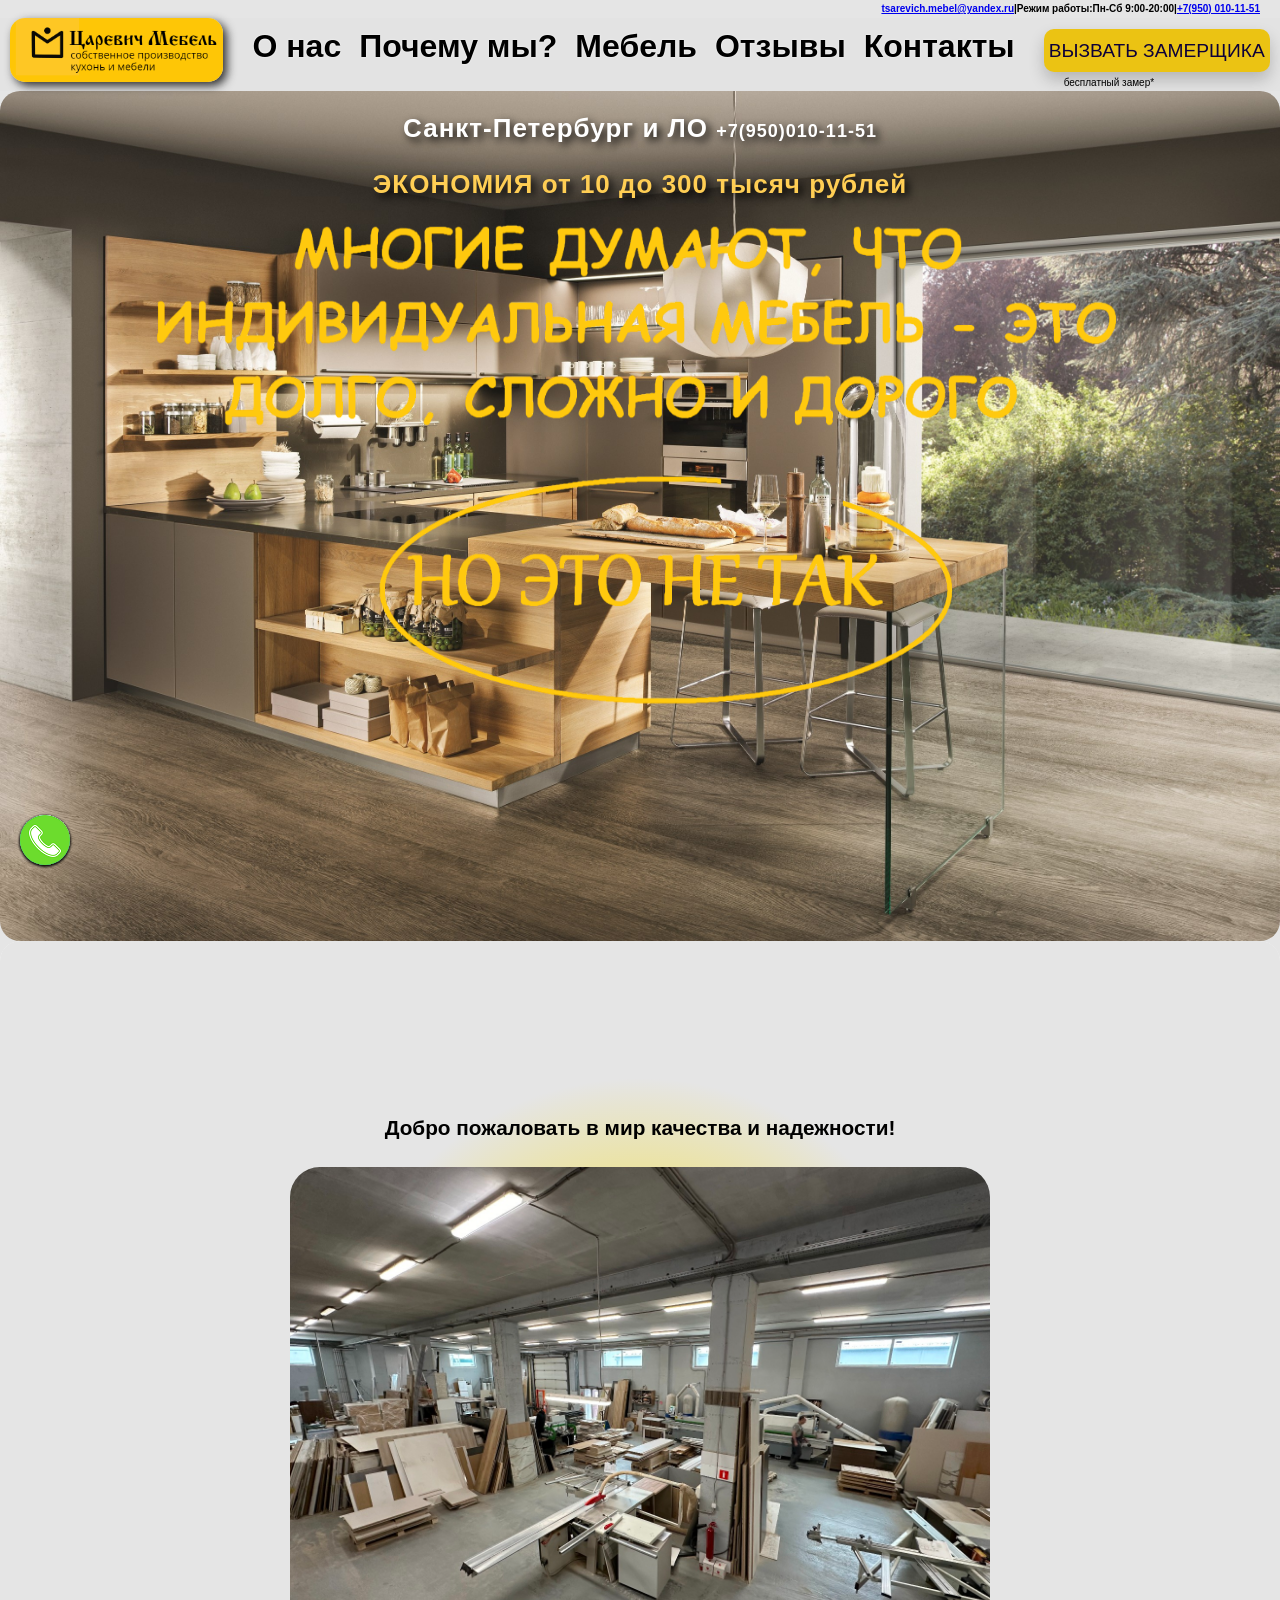
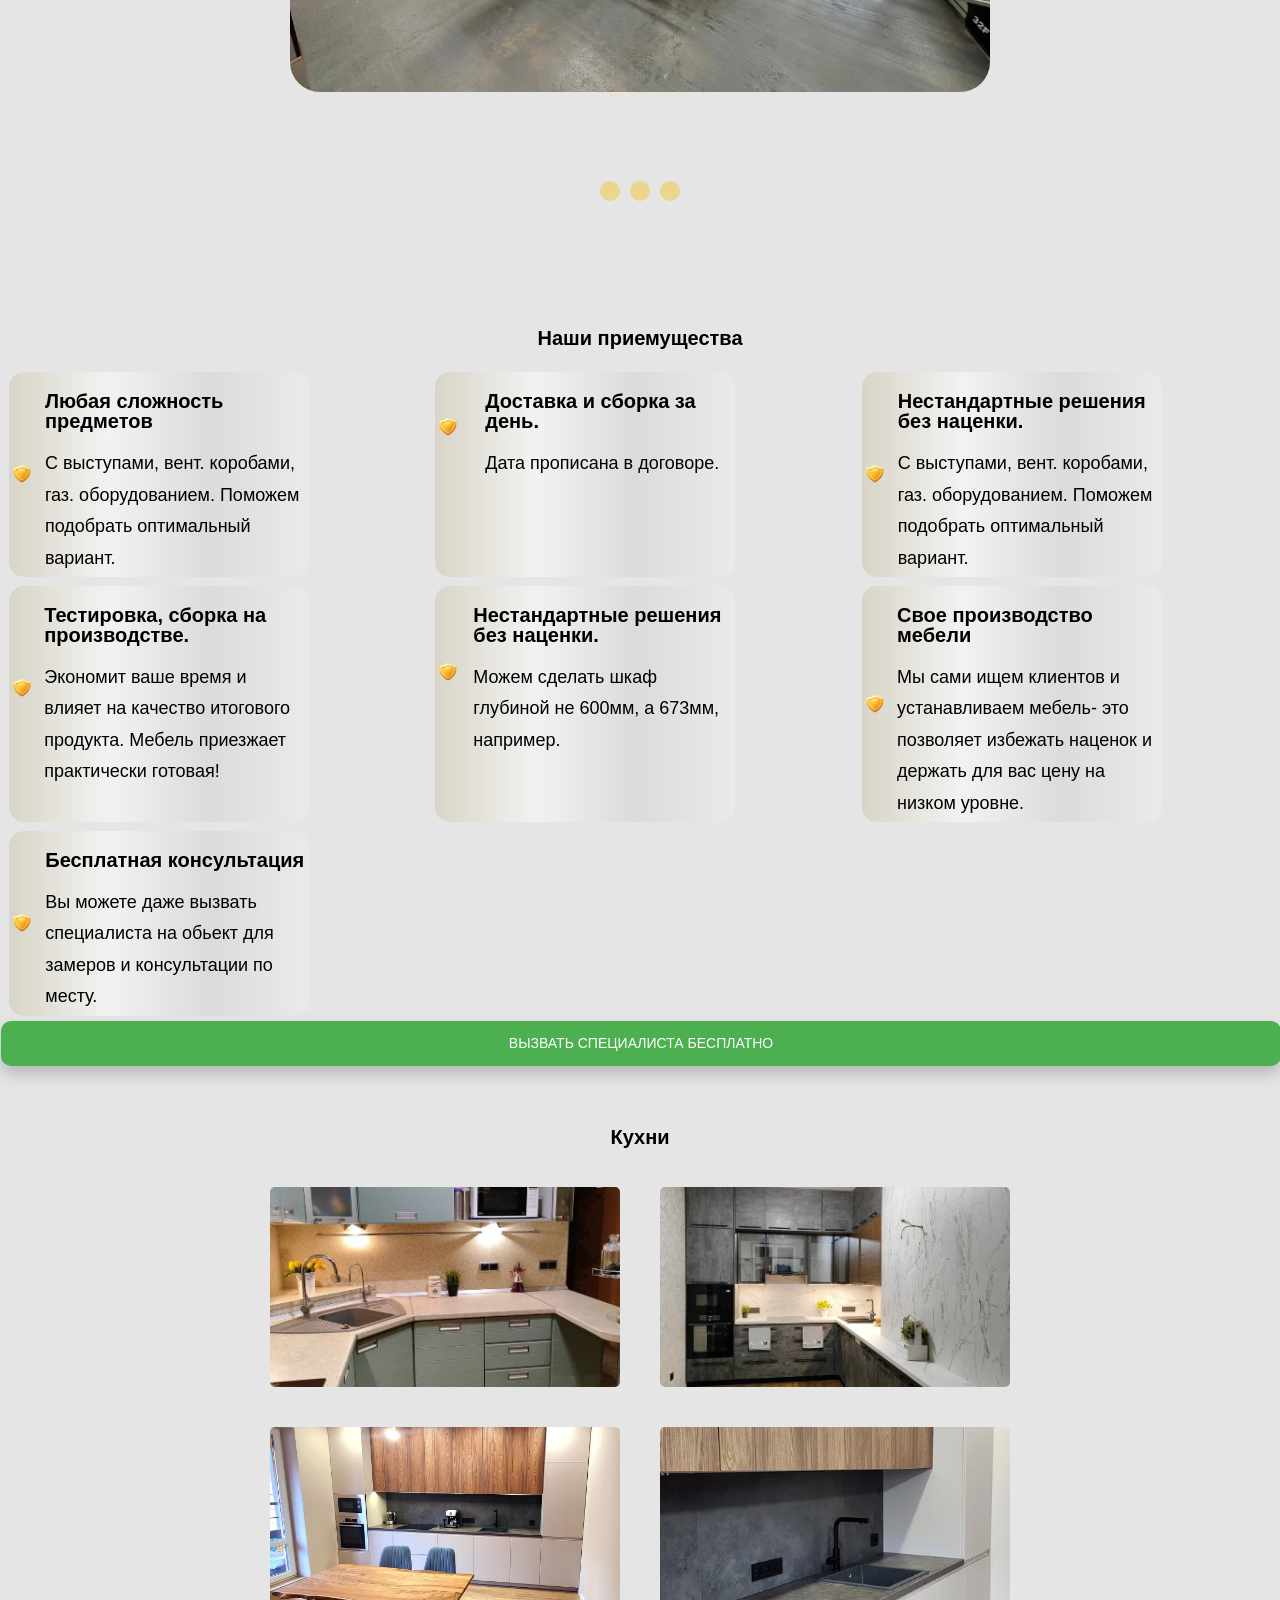
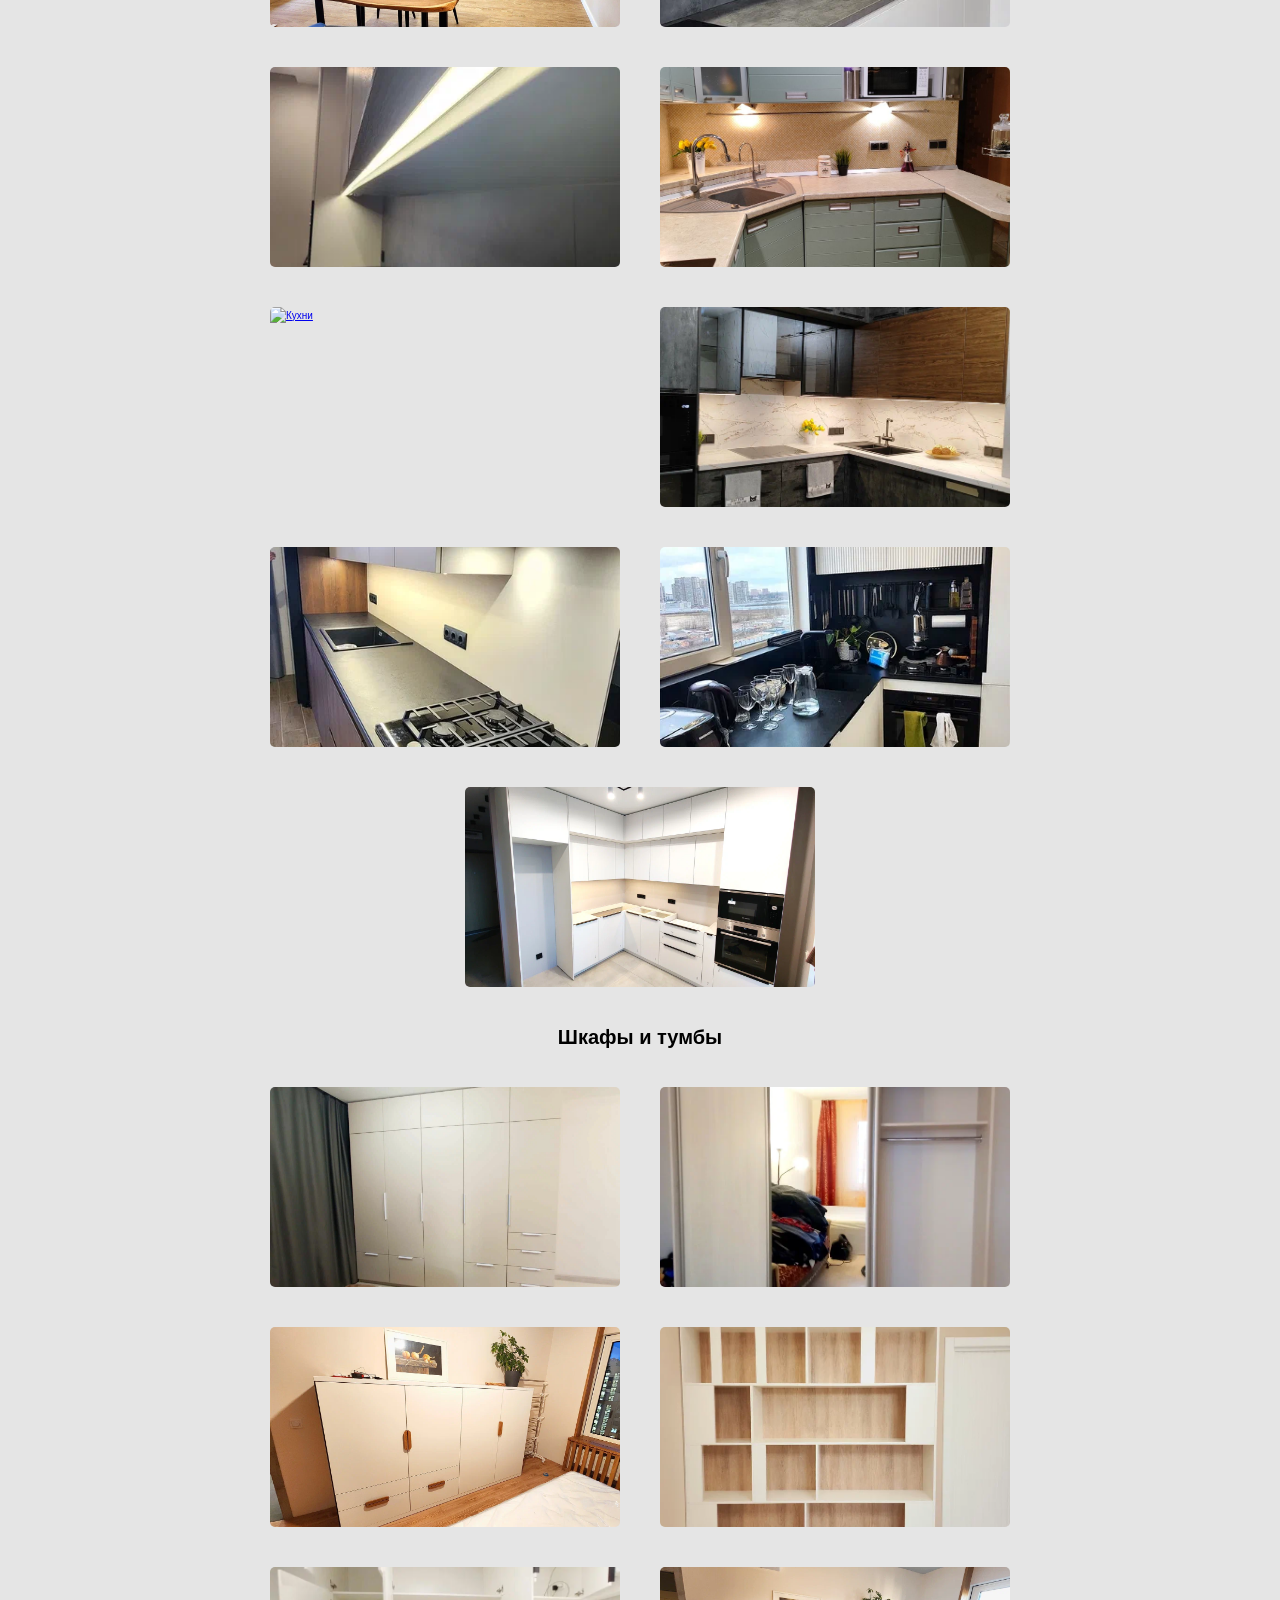
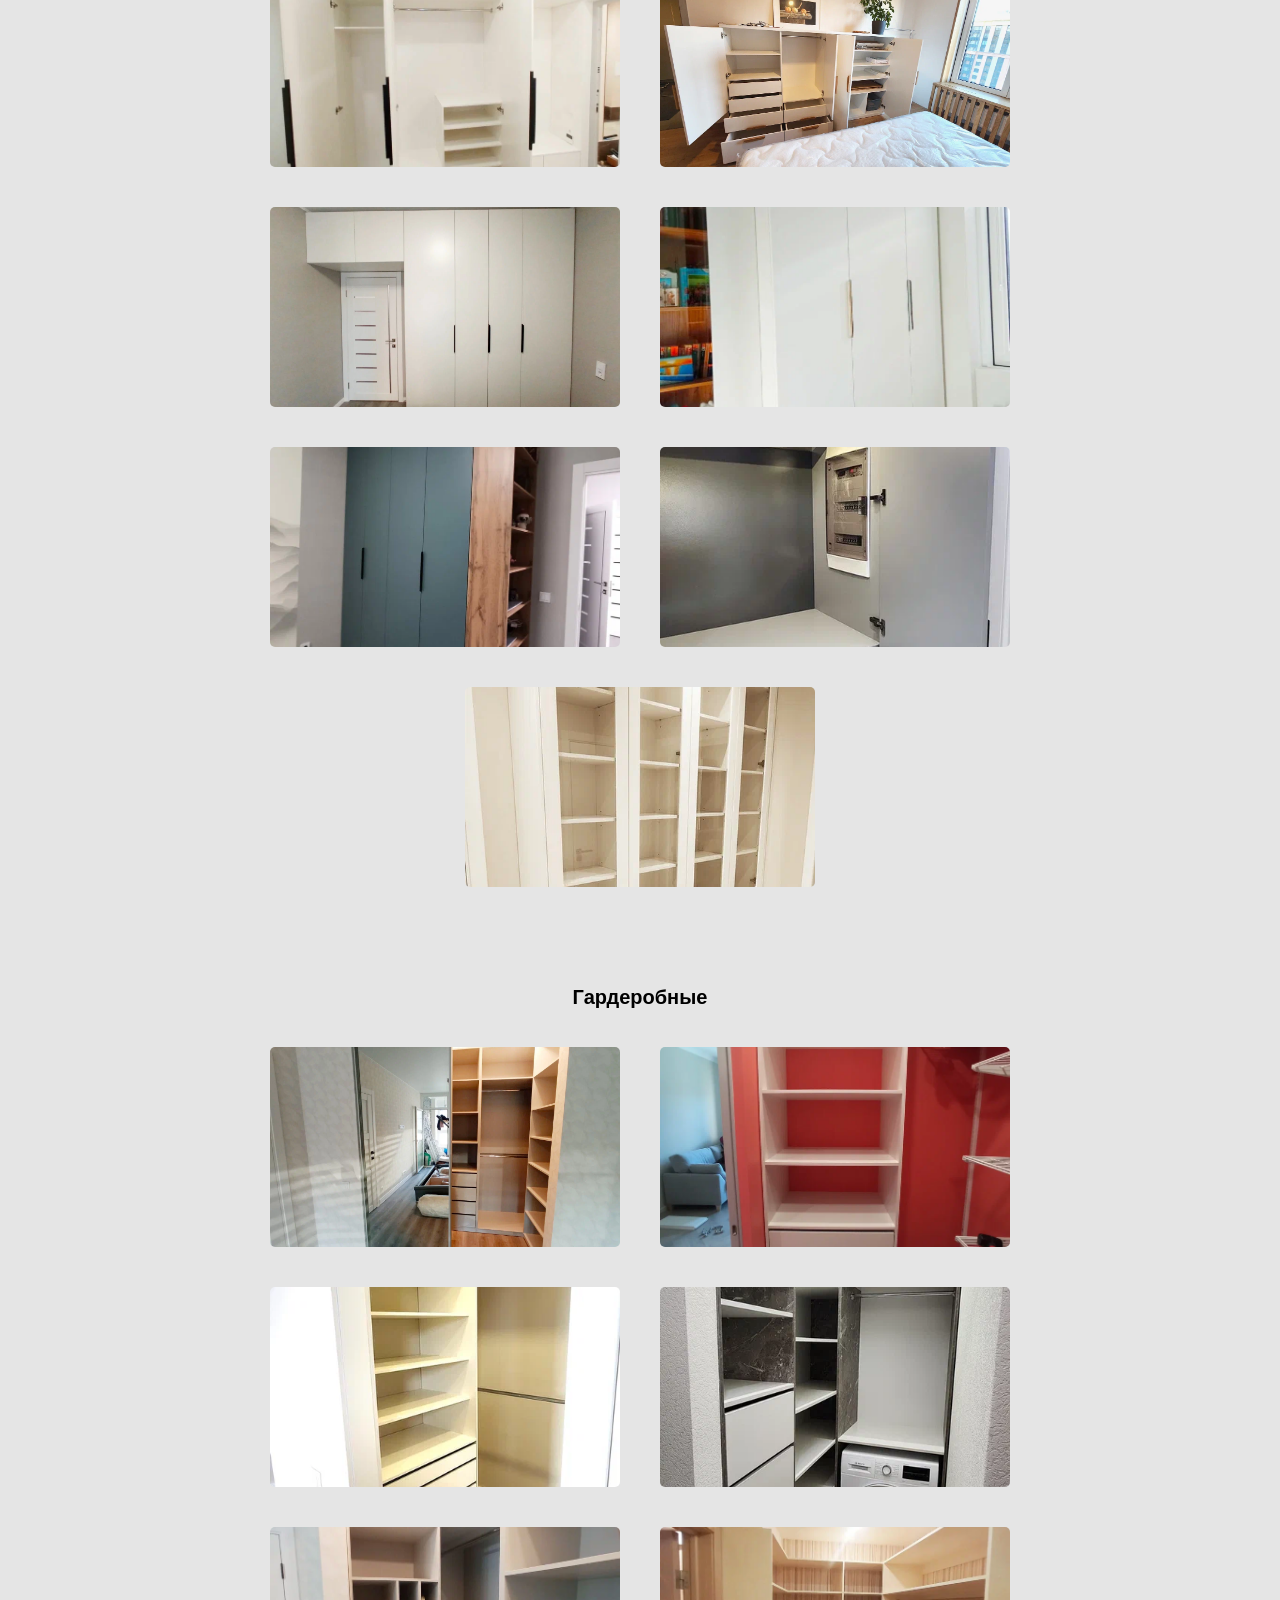
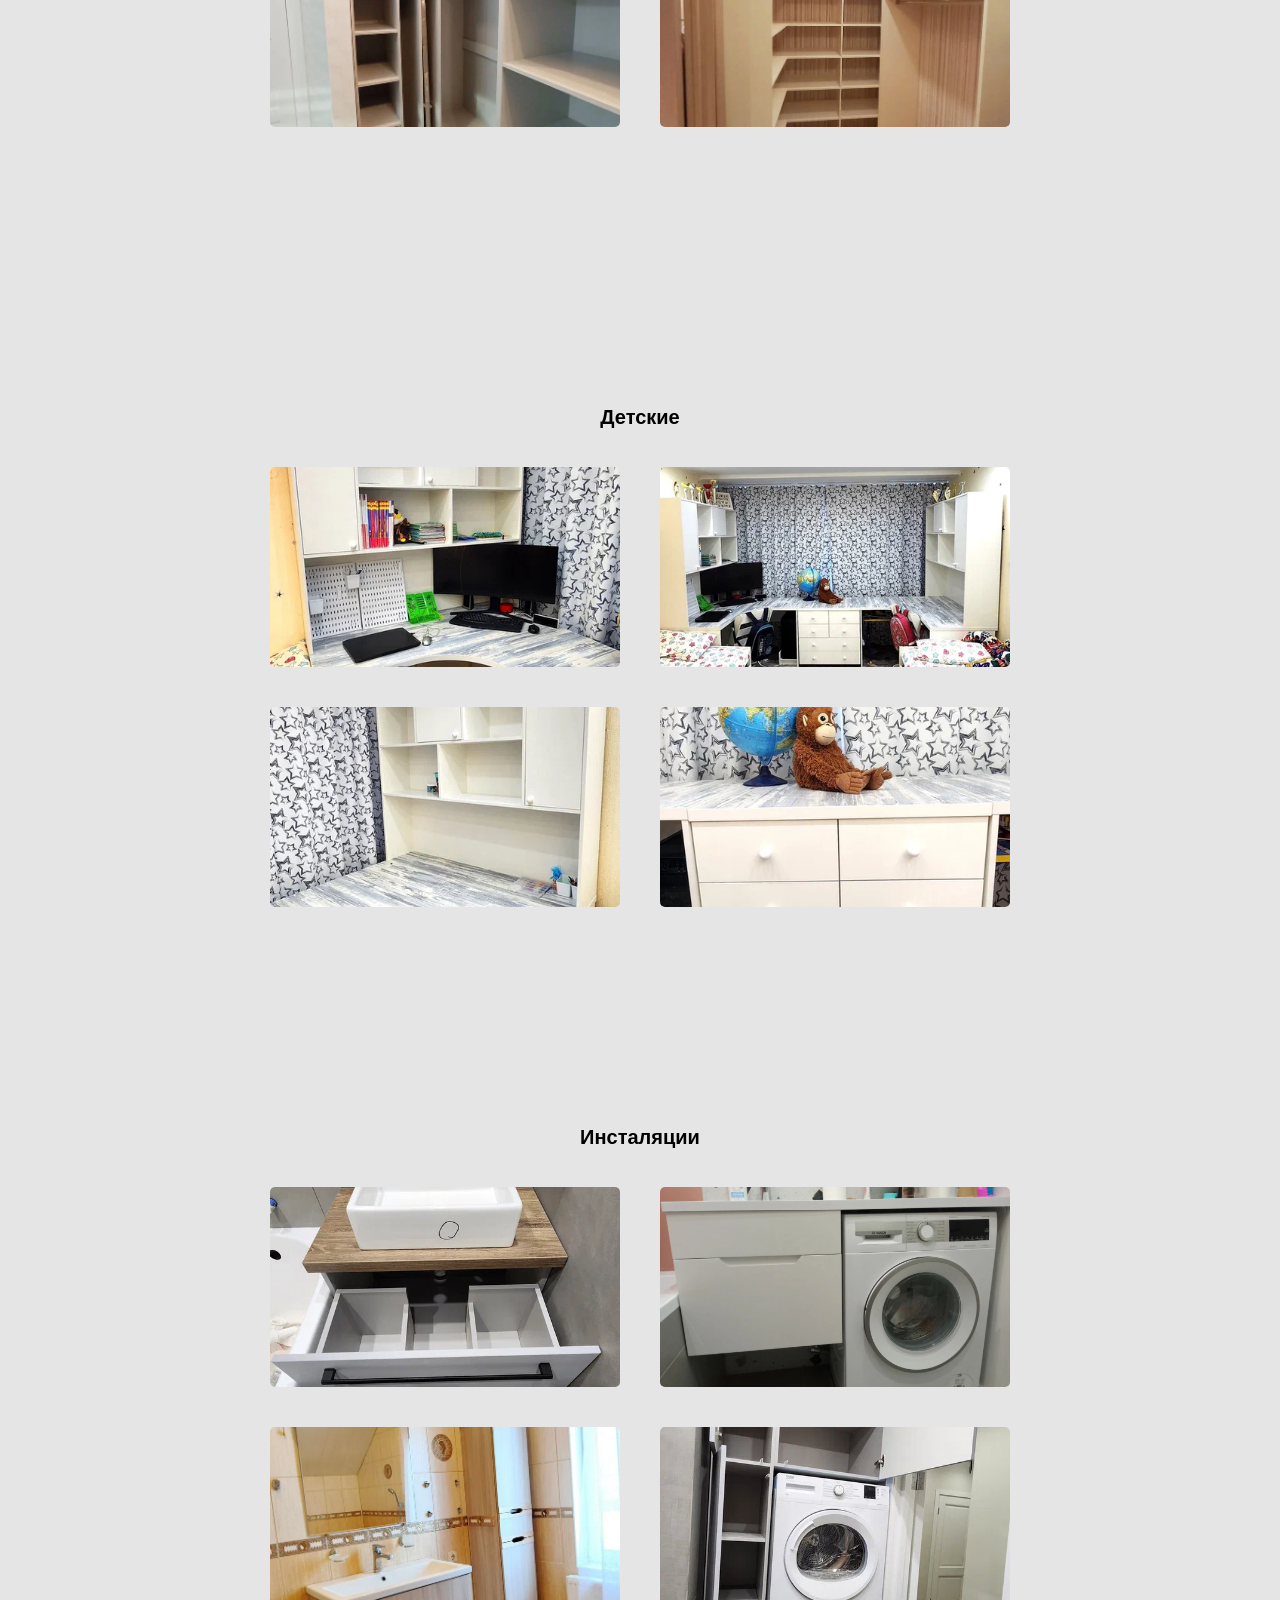
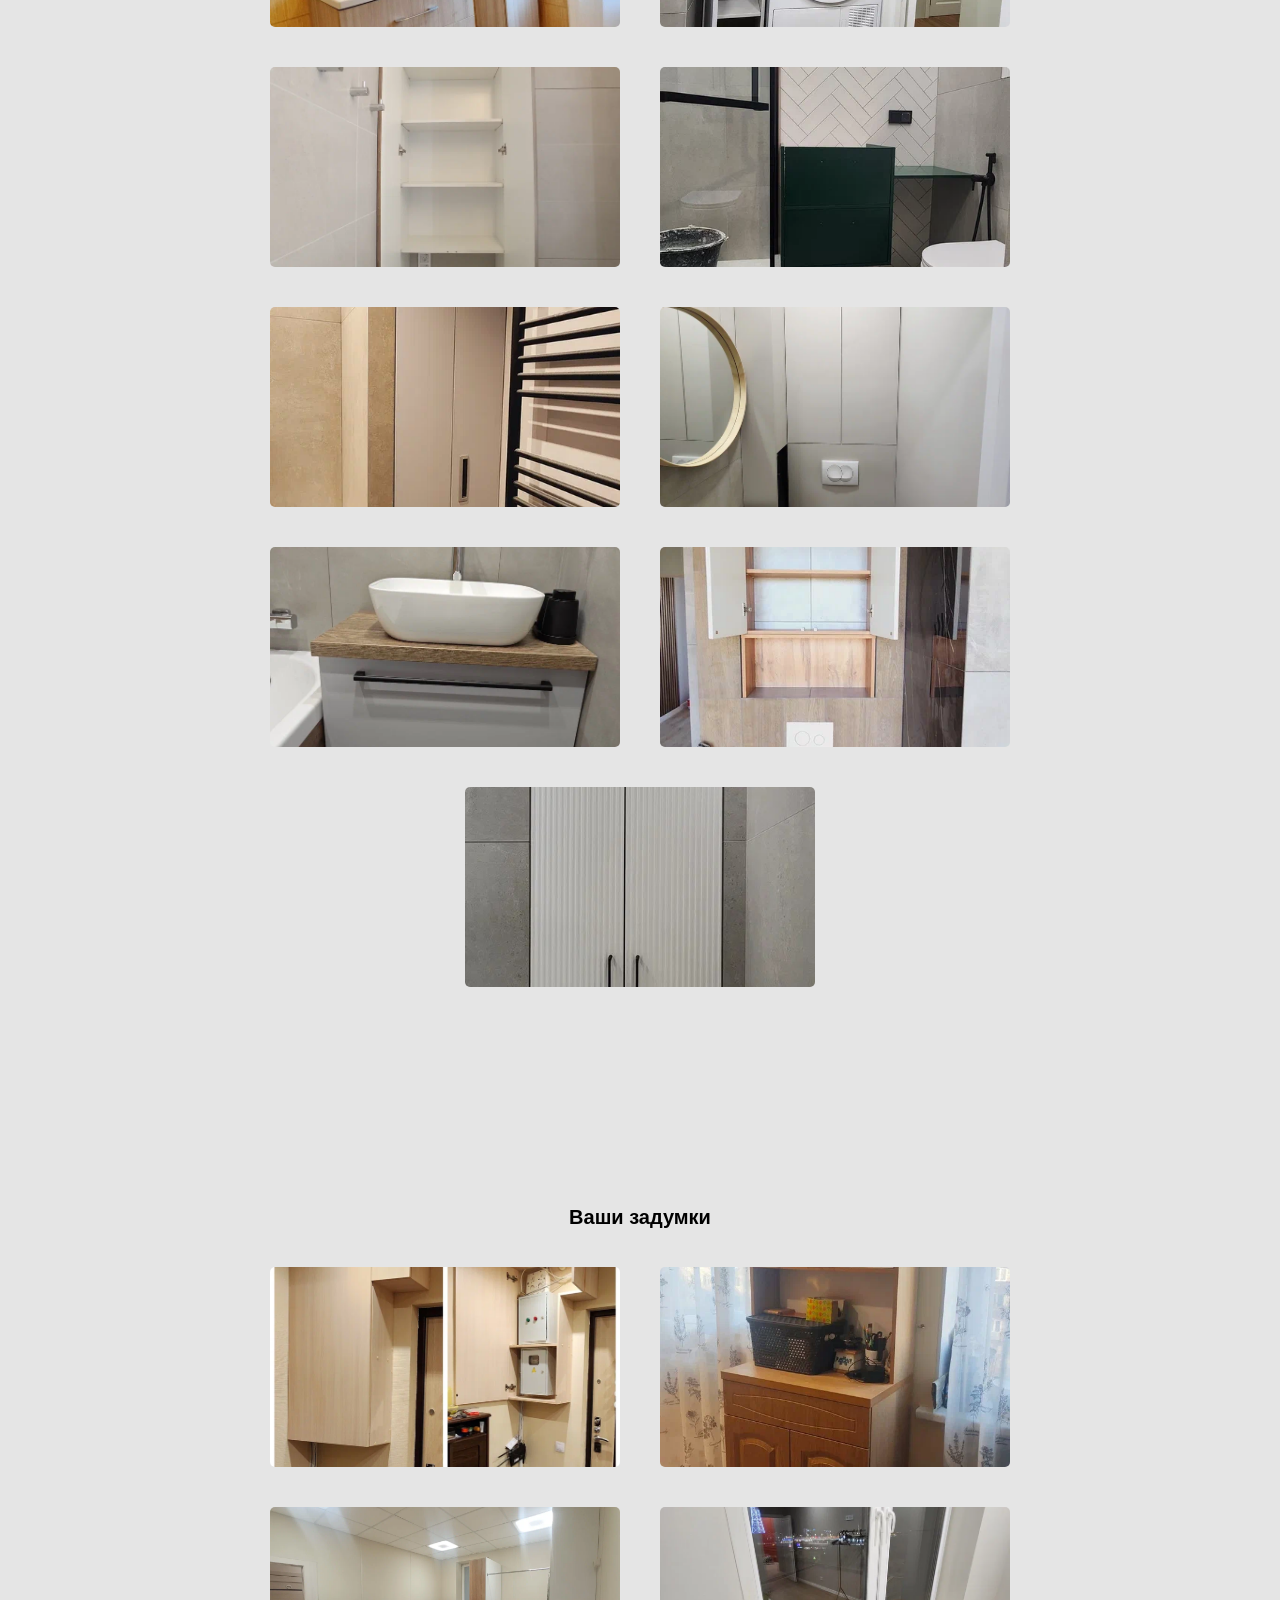
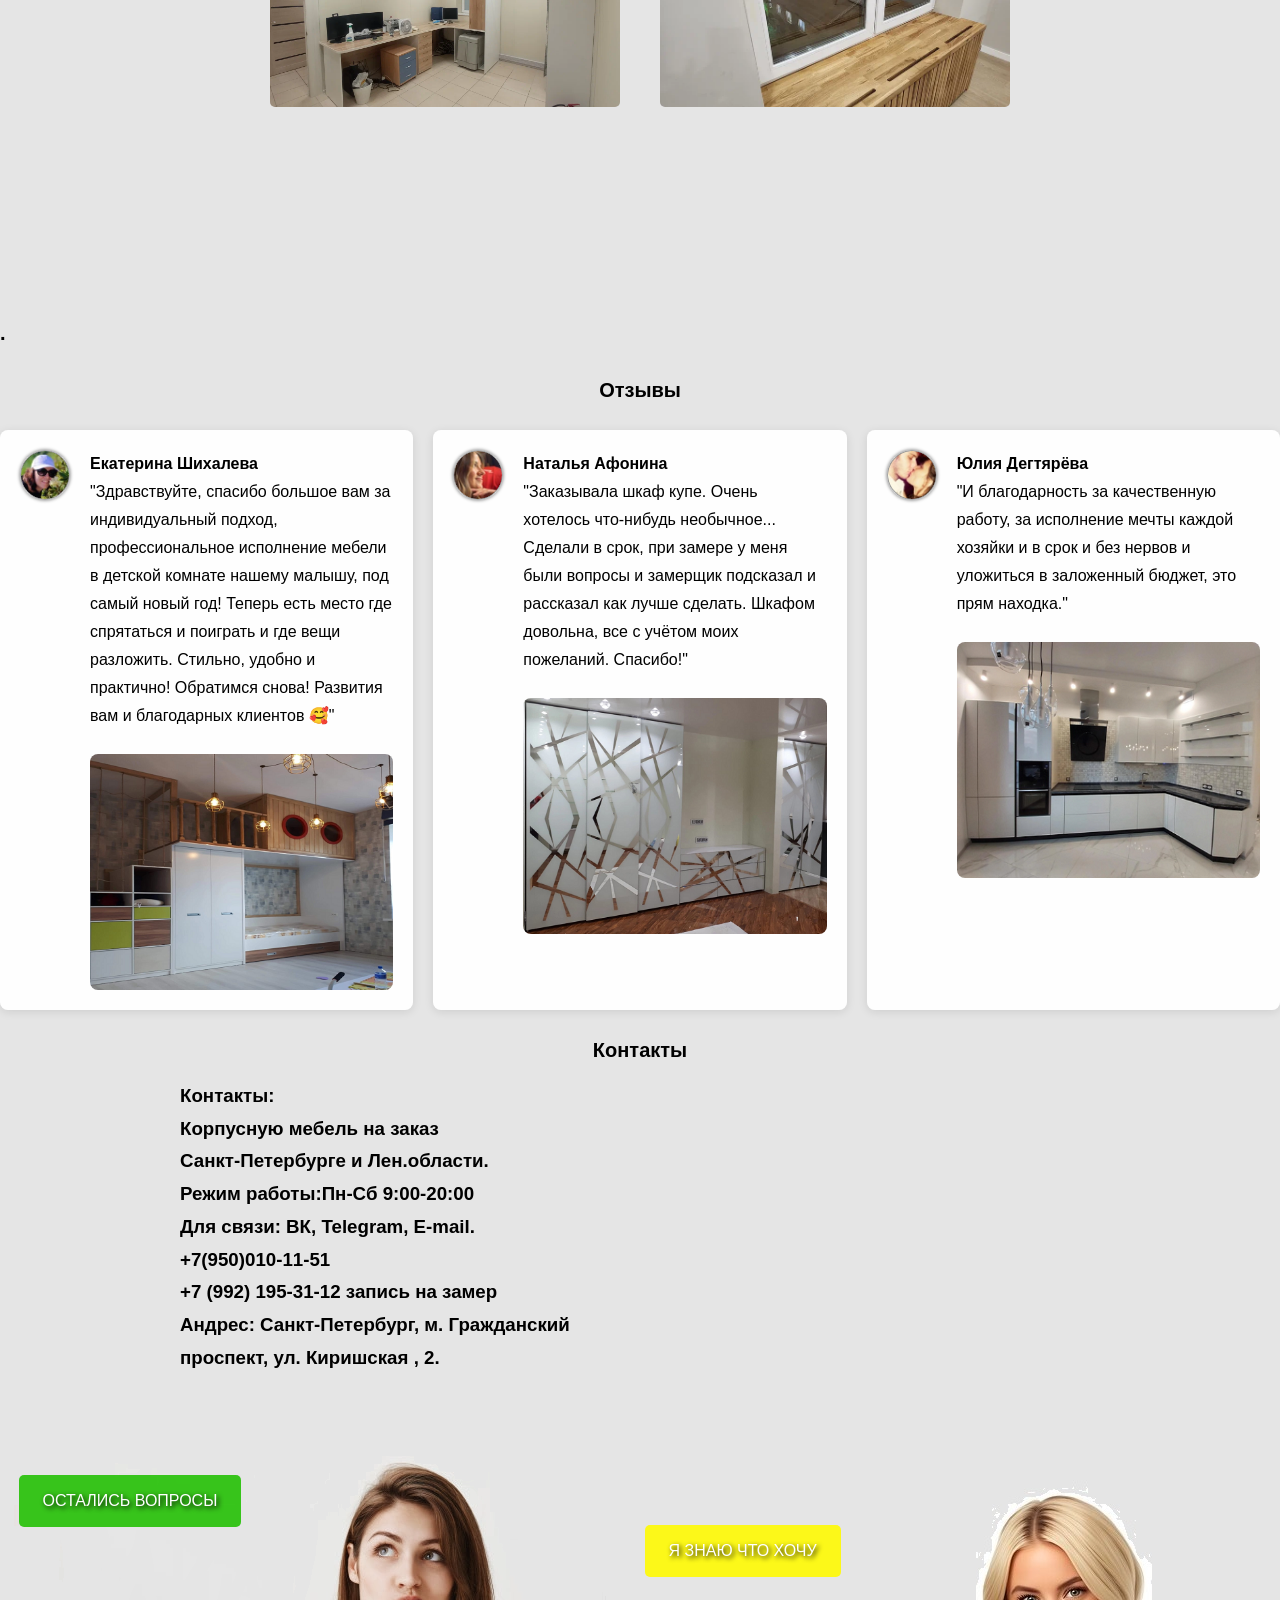
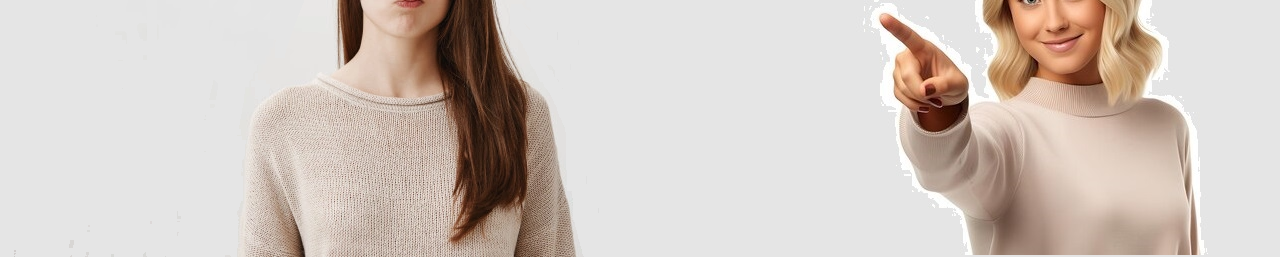
==== index.html @ f3c27eb4 "Add files via upload" ====
<!DOCTYPE html>
<html lang="en">
  <head>
    <meta charset="UTF-8" />
    <meta name="viewport" content="width=device-width, initial-scale=1.0" />
    <title>
      Царевич мебель - корпусная мебель от производителя по вашим размерам.
    </title>
    <link rel="stylesheet" href="00.css" />
    <link rel="icon" href="cm.jpg" />
    <link rel="stylesheet" href="1.css" />
    <link rel="stylesheet" href="2.css" />
    <link rel="stylesheet" href="3.css" />
    <link rel="stylesheet" href="4.css" />
    <link rel="stylesheet" href="otz.css" />
    <link rel="stylesheet" href="tele.css" />
    <link rel="stylesheet" href="2B.css" />
    <link
      href="https://fonts.googleapis.com/css2?family=Great+Vibes&family=Roboto:ital,wght@0,100;0,300;0,400;0,500;0,700;0,900;1,100;1,300;1,400;1,500;1,700;1,900&family=Rye&display=swap"
      rel="stylesheet"
    />

    <link
      rel="stylesheet"
      href="https://cdnjs.cloudflare.com/ajax/libs/lightgallery/2.7.2/css/lightgallery.min.css"
    />
    <link rel="preconnect" href="https://fonts.googleapis.com" />
    <link rel="preconnect" href="https://fonts.gstatic.com" crossorigin />
    <link
      href="https://fonts.googleapis.com/css2?family=Great+Vibes&display=swap"
      rel="stylesheet"
    />
  </head>
  <body>
    
    <strong
      style="
        display: flex;
        justify-content: flex-end;
        margin: 0;
        padding: 0;
        font-size: 10px;
        color: #000;
      "
    >
      <a style="font-size: 10px" href="mailto:tsarevich.mebel@yandex.ru"
        >tsarevich.mebel@yandex.ru</a
      >
      |Режим работы:Пн-Сб 9:00-20:00|
      <a style="margin-right: 20px" href="tel:+79500101151"
        >+7(950) 010-11-51</a
      >
    </strong>
     <div class="menu">
      <div class="menu_inner"> 
      
        <ul style="white-space: nowrap" class="nav">
        
          <li>
            <a style="margin: 0; padding: 0; border: none" href="#top">
              <img
                style="height: 5vw; box-shadow: 4px 4px 10px #313131; margin: 0 auto; border-radius: 15px"
                src="logocm.png"
                alt="Логотип Царевич Мебель"
            /></a>
          </li>
          <li>
            <a
              style="margin-left: 20px"
              class="header-menu-link"
              href="#section2"
              >О нас</a
            >
          </li>
          <li>
            <a class="header-menu-link" href="#section3">Почему мы?</a>
          </li>
          <li>
            <button class="burger-button" onclick="toggleMenu()">☰</button>
            <nav class="dropdown-menu" id="dropdownMenu">
              <ul>
                  <li><a href="#section2">ℹ️ О нас</a></li>
                  <li><a href="#section4">🍽️Кухни</a></li>
                  <li><a href="#section5">🚪Шкафы и тумбы</a></li>
                  <li><a href="#section6">👗Гардеробные</a></li>
                  <li><a href="#section7">👶Детские</a></li>
                  <li><a href="#section8">🛠️Инсталляции</a></li>
                  <li><a href="#section9">💡Ваши задумки</a></li>
                  <li><a href="#section10">📝Отзывы</a></li>
                  <li><a href="#section11">📞Контакты</a></li>   
              </ul>
          </nav>
            <span class="df">Мебель</span>
            <ul>
              <li>
                <a class="header-menu-link" href="#section4">Кухни</a>
              </li>
              <li>
                <a class="header-menu-link" href="#section5">Шкафы и тумбы</a>
              </li>
              <li>
                <a class="header-menu-link" href="#section6">Гардеробные</a>
              </li>
              <li>
                <a class="header-menu-link" href="#section7">Детские</a>
              </li>
              <li>
                <a class="header-menu-link" href="#section8">Инсталяции</a>
              </li>
              <li>
                <a class="header-menu-link" href="#section9">Ваши задумки</a>
              </li>
            </ul>
          </li>
          <li>
            <a class="header-menu-link" href="#section10">Отзывы</a>
          </li>
          <li>
            <a
              style="margin-right: 20px"
              class="header-menu-link"
              href="#section11"
              >Контакты</a
            >
          </li>
          <li>
            <button
              style="
                background-color: #ebc313;
                border: none;
                color: rgb(13, 0, 57);
                padding: 5px 5px;
                font-size: 1.5vw;
                z-index: 5;
                text-decoration: none;

                cursor: pointer;
                border-radius: 10px;
                box-shadow: 0 8px 16px 0 rgba(0, 0, 0, 0.2);
                transition: all 0.2s ease;
              "
              class="open-popup"
            >
              Вызвать замерщика
            </button>
            <p style="margin-left: 20px; font-size: 10px; color: #000">
              бесплатный замер*
            </p>
          </li>
        </ul>
      </div>
    </div>

   

    

    <div id="section1" class="banner">
      <div class="hhhh">
      
        <h4>
          Санкт-Петербург и ЛО
          <a
            style="color: #ffffff; font-size: 18px; text-decoration: none"
            href="tel:+79500101151"
            >+7(950)010-11-51
          </a>
        </h4>
      </div>

      <div>
        <h4 style="color: rgb(255, 206, 84)">
          ЭКОНОМИЯ от 10 до 300 тысяч рублей
        </h4>

        <a href="#section12"><img src="lo.png" alt="" class="Loz" /></a>
      </div>
    </div>

   
    <main>
      <section
        style="
          position: relative;

          background-size: cover;
          filter: brightness(100%);

          background-position: center;
          border-radius: 20px;
          overflow: hidden;
          object-fit: contain;
        "
        id="section2"
      >
        <div class="containerSla">
          <div class="switchSla">
            <input type="radio" name="slider" id="htmll" />
            <input type="radio" name="slider" id="css" />
            <input type="radio" name="slider" id="js" />

            <div class="controlsSla">
              <label for="htmll"></label>
              <label for="css"></label>
              <label for="js"></label>
            </div>

            <div class="wrapperSla">
              <div class="boxSla">
                <div class="contentSla">
                  <h5 class="title">
                    Добро пожаловать в мир качества и надежности!
                  </h5>
                  <img
                    style="
                      height: 100%;
                      width: auto;
                      border-radius: 30px;
                      object-fit: contain;
                    "
                    src="okom2.jpg"
                    alt="Картинка-о нас"
                  />
                </div>
              </div>
              <div class="boxSla">
                <div class="contentSla">
                  <h5 class="title">
                    Свое производство, работаем без посредников и лишних
                    наценок. Используем качественные материалы и фурнитуру.
                  </h5>
                  <img
                    style="
                      height: 100%;
                      width: auto;
                      border-radius: 30px;
                      object-fit: contain;
                    "
                    src="okom11.jpg"
                    alt="Картинка-о нас"
                  />
                </div>
              </div>
              <div class="boxSla">
                <div class="contentSla">
                  <h5 class="title">
                    Царевич мебель - это качество и индивидуальный подход в
                    осуществлении ваши задумок!
                  </h5>
                  <img
                    style="
                      height: 100%;
                      width: auto;
                      border-radius: 30px;
                      object-fit: contain;
                    "
                    src="okom2.jpg"
                    alt="Картинка-о нас"
                  />
                </div>
              </div>
            </div>
          </div>
        </div>

        <style type="text/css">
          * {
            box-sizing: border-box;
          }
          .containerSla {
            position: relative;
            font-size: 25px;
            background-size: cover;
            filter: brightness(100%);
            background-position: center;
            border-radius: 20px;
            overflow: hidden;
            object-fit: contain;
            width: 100%;
            height: 100vh;
            background: #ffffff;
          }
          .switchSla input {
            display: none;
          }
          .controlsSla {
            position: absolute;
            bottom: 40px;
            left: 50%;
            transform: translateX(-50%);
            display: flex;
            gap: 10px;
            z-index: 100;
          }
          .controlsSla label {
            width: 20px;
            height: 20px;
            background: #f5bf0c;
            border-radius: 20px;
            cursor: pointer;
            opacity: 0.4;
            transition: 0.5s;
          }
          .switchSla
            input:nth-child(1):checked
            ~ .controlsSla
            label:nth-child(1),
          .switchSla
            input:nth-child(2):checked
            ~ .controlsSla
            label:nth-child(2),
          .switchSla
            input:nth-child(3):checked
            ~ .controlsSla
            label:nth-child(3) {
            opacity: 1;
            width: 50px;
          }
          .wrapperSla {
            position: relative;
            width: 300vw;
            display: flex;
            transition: 0.5s;
          }
          .wrapperSla .boxSla {
            width: 100vw;
            height: 100vh;
            display: flex;
            justify-content: center;
            align-items: center;
          }
          .wrapperSla .boxSla:nth-child(1) {
            border-radius: 20px;
            background: radial-gradient(
              circle,
              #fbde00 0%,
              var(--color-dark) 40%
            );
            /* background: linear-gradient(to bottom, #1a2a6c, #b21f1f, #fdbb2d);*/
          }
          .wrapperSla .boxSla:nth-child(2) {
            /*background: linear-gradient(to right, #de6161, #2657eb);*/
            border-radius: 20px;
            background: radial-gradient(
              circle,
              #fb9200 0%,
              var(--color-dark) 50%
            );
          }
          .wrapperSla .boxSla:nth-child(3) {
            border-radius: 20px;
            background: radial-gradient(
              circle,
              #55d20d 0%,
              var(--color-dark) 50%0
            );
          }

          .switchSla input:nth-child(1):checked ~ .wrapperSla {
            left: 0;
          }
          .switchSla input:nth-child(2):checked ~ .wrapperSla {
            left: -100vw;
          }
          .switchSla input:nth-child(3):checked ~ .wrapperSla {
            left: -200vw;
          }
          .wrapperSla .contentSla {
            width: 700px;
            text-align: center;
          }
          .wrapperSla .contentSla i {
            font-size: 150px;
            margin-bottom: 20px;
          }
          .wrapperSla .contentSla h2 {
            font-size: 50px;
            margin-bottom: 20px;
          }
          .wrapperSla .contentSla p {
            text-align: justify;
            margin-bottom: 30px;
          }
          button {
            padding: 10px 25px;
            border-radius: 20px;
            border: none;
            outline: none;
            box-shadow: 0px 5px 10px #000;
            cursor: pointer;
            font-size: 18px;
          }
        </style>
      </section>
      <section style="padding-top: 50px; background: none" id="section3">
        <div>
          <h2></h2>
          <h2></h2>
          <h2></h2>
          <h2></h2>
          <h2 class="title">Наши приемущества</h2>

          <div class="box-def">
            <div class="win">
              <table>
                <tr>
                  <td><img class="imgpre" src="def1.png" alt="" /></td>
                  <td>
                    <h2>Любая сложность предметов</h2>
                    <p2>
                      С выступами, вент. коробами, газ. оборудованием. Поможем
                      подобрать оптимальный вариант.
                    </p2>
                  </td>
                </tr>
              </table>
            </div>
            <div class="win">
              <table>
                <tr>
                  <td><img class="imgpre" src="def1.png" alt="" /></td>
                  <td>
                    <h2>Доставка и сборка за день.</h2>
                    <p2> Дата прописана в договоре. </p2>
                  </td>
                </tr>
              </table>
            </div>

            <div class="win">
              <table>
                <tr>
                  <td><img class="imgpre" src="def1.png" alt="" /></td>
                  <td>
                    <h2>Нестандартные решения без наценки.</h2>
                    <p2>
                      С выступами, вент. коробами, газ. оборудованием. Поможем
                      подобрать оптимальный вариант.
                    </p2>
                  </td>
                </tr>
              </table>
            </div>
            <div class="win">
              <table>
                <tr>
                  <td><img class="imgpre" src="def1.png" alt="" /></td>
                  <td>
                    <h2>Тестировка, сборка на производстве.</h2>
                    <p2>
                      Экономит ваше время и влияет на качество итогового
                      продукта. Мебель приезжает практически готовая!
                    </p2>
                  </td>
                </tr>
              </table>
            </div>
            <div class="win">
              <table>
                <tr>
                  <td><img class="imgpre" src="def1.png" alt="" /></td>
                  <td>
                    <h2>Нестандартные решения без наценки.</h2>
                    <p2>
                      Можем сделать шкаф глубиной не 600мм, а 673мм, например.
                    </p2>
                  </td>
                </tr>
              </table>
            </div>
            <div class="win">
              <table>
                <tr>
                  <td><img class="imgpre" src="def1.png" alt="" /></td>
                  <td>
                    <h2>Свое производство мебели</h2>
                    <p2>
                      Мы сами ищем клиентов и устанавливаем мебель- это
                      позволяет избежать наценок и держать для вас цену на
                      низком уровне.
                    </p2>
                  </td>
                </tr>
              </table>
            </div>
            <div class="win">
              <table>
                <tr>
                  <td><img class="imgpre" src="def1.png" alt="" /></td>
                  <td>
                    <h2>Бесплатная консультация</h2>

                    <p2>
                      Вы можете даже вызвать специалиста на обьект для замеров и
                      консультации по месту.</p2
                    >
                  </td>
                </tr>
              </table>
            </div>
          </div>
          <button
            style="
              width: 100%;
              background-color: #4caf50;
              border: none;
              color: white;
              padding: 10px 10px;
              text-align: center;
              text-decoration: none;
              display: inline-block;
              font-size: 14px;
              margin: 1px 1px;
              cursor: pointer;
              border-radius: 10px;
              box-shadow: 0 8px 16px 0 rgba(0, 0, 0, 0.2);
              transition: all 0.2s ease;
            "
            class="open-popup"
          >
            Вызвать специалиста бесплатно
          </button>
          <h2 class="clearfix"></h2>
        </div>
      </section>
      <section class="section4" id="section4">
        <div>
          <h2 class="title">Кухни</h2>
          <section class="gallery4">
            <a href="k0.jpg"><img src="k0.jpg" alt="Кухни" /></a>
            <a href="k2.jpg"><img src="k2.jpg" alt="Кухни" /></a>
            <a href="k3.jpg"><img src="k3.jpg" alt="Кухни" /></a>
            <a href="k4.jpg"><img src="k4.jpg" alt="Кухни" /></a>
            <a href="k5.jpg"><img src="k5.jpg" alt="Кухни" /></a>
            <a href="k6.jpg"><img src="k6.jpg" alt="Кухни" /></a>
            <a href="k1.jpg"><img src="k1.jpg" alt="Кухни" /></a>
            <a href="k7.jpg"><img src="k7.jpg" alt="Кухни" /></a>
            <a href="k8.jpg"><img src="k8.jpg" alt="Кухни" /></a>
            <a href="k9.jpg"><img src="k9.jpg" alt="Кухни" /></a>
            <a href="k10.jpg"><img src="k10.jpg" alt="Кухни" /></a>
          </section>

          <style>
            html {
              font-size: 62.5%;
            }
            .section4 {
              width: 100%;
              min-height: 100vh;
              margin: 0;
              padding: 0;
              display: grid;
              place-content: center;
              font-size: 62.5%;
            }
            .title {
              text-align: center;
              color: black;
              padding: 2rem 0rem;
              font-size: calc(
                20px+ (80 - 20) * ((100vw - 300px) / (1600 - 300))
              );
            }
            .gallery4,
            .gallery5,
            .gallery6,
            .gallery7,
            .gallery8,
            .gallery9 {
              display: flex;
              justify-content: center;
              flex-wrap: wrap;
              width: 90%;
              margin: 0 auto;
            }

            .galleryR {
              display: flex;
              justify-content: center;
              flex-wrap: wrap;
              width: 100%;
              margin: 0 auto;
            }

            .gallery4 a,
            .gallery5 a,
            .gallery6 a,
            .gallery7 a,
            .gallery8 a,
            .gallery9 a {
              width: 35rem;
              height: 20rem;
              margin: 2rem;
              border-radius: 0.5rem;
              overflow: hidden;
              box-shadow: 0.3rem 0.5rem black(0, 0, 0, 0.8);
            }

            .gallery4 a img,
            .gallery5 a img,
            .gallery6 a img,
            .gallery7 a img,
            .gallery8 a img,
            .gallery9 a img {
              width: 100%;
              height: 100%;
              object-fit: cover;
              transition: 0.5s;
            }
            .gallery4 a img:hover,
            .gallery5 a img:hover,
            .gallery6 a img:hover,
            .gallery7 a img:hover,
            .gallery8 a img:hover,
            .gallery9 a img:hover {
              transform: scale(1.3);
            }
          </style>
        </div>
      </section>

      <section class="section4" id="section5">
        <div>
          <h2 class="title">Шкафы и тумбы</h2>
          <section class="gallery5">
            <a href="h0.jpg"><img src="h0.jpg" alt="Шкафы" /></a>
            <a href="h2.jpg"><img src="h2.jpg" alt="Шкафы" /></a>
            <a href="h3.jpg"><img src="h3.jpg" alt="Шкафы" /></a>
            <a href="h4.jpg"><img src="h4.jpg" alt="Шкафы" /></a>
            <a href="h5.jpg"><img src="h5.jpg" alt="Шкафы" /></a>
            <a href="h6.jpg"><img src="h6.jpg" alt="Шкафы" /></a>
            <a href="h1.jpg"><img src="h1.jpg" alt="Шкафы" /></a>
            <a href="h7.jpg"><img src="h7.jpg" alt="Шкафы" /></a>
            <a href="h8.jpg"><img src="h8.jpg" alt="Шкафы" /></a>
            <a href="h9.jpg"><img src="h9.jpg" alt="Шкафы" /></a>
            <a href="h10.jpg"><img src="h10.jpg" alt="Шкафы" /></a>
          </section>
        </div>
      </section>
      <section class="section4" id="section6">
        <div>
          <h2 class="title">Гардеробные</h2>
          <section class="gallery6">
            <a href="g1.jpg"><img src="g1.jpg" alt="Гардеробные" /></a>
            <a href="g2.jpg"><img src="g2.jpg" alt="Гардеробные" /></a>
            <a href="g3.jpg"><img src="g3.jpg" alt="Гардеробные" /></a>
            <a href="g4.jpg"><img src="g4.jpg" alt="Гардеробные" /></a>
            <a href="g5.jpg"><img src="g5.jpg" alt="Гардеробные" /></a>
            <a href="g6.jpg"><img src="g6.jpg" alt="Гардеробные" /></a>
          </section>
        </div>
      </section>
      <section class="section4" id="section7">
        <div>
          <h2 class="title">Детские</h2>
          <section class="gallery7">
            <a href="d1.jpg"><img src="d1.jpg" alt="Детские" /></a>
            <a href="d2.jpg"><img src="d2.jpg" alt="Детские" /></a>
            <a href="d3.jpg"><img src="d3.jpg" alt="Детские" /></a>
            <a href="d4.jpg"><img src="d4.jpg" alt="Детские" /></a>
          </section>
        </div>
      </section>
      <section class="section4" id="section8">
        <div>
          <h2 class="title">Инсталяции</h2>
          <section class="gallery8">
            <a href="i0.jpg"><img src="i0.jpg" alt="Инсталяции" /></a>
            <a href="i2.jpg"><img src="i2.jpg" alt="Инсталяции" /></a>
            <a href="i3.jpg"><img src="i3.jpg" alt="Инсталяции" /></a>
            <a href="i4.jpg"><img src="i4.jpg" alt="Инсталяции" /></a>
            <a href="i5.jpg"><img src="i5.jpg" alt="Инсталяции" /></a>
            <a href="i6.jpg"><img src="i6.jpg" alt="Инсталяции" /></a>
            <a href="i1.jpg"><img src="i1.jpg" alt="Инсталяции" /></a>
            <a href="i7.jpg"><img src="i7.jpg" alt="Инсталяции" /></a>
            <a href="i8.jpg"><img src="i8.jpg" alt="Инсталяции" /></a>
            <a href="i9.jpg"><img src="i9.jpg" alt="Инсталяции" /></a>
            <a href="i10.jpg"><img src="i10.jpg" alt="Инсталяции" /></a>
          </section>
        </div>
      </section>
      <section class="section4" id="section9">
        <div>
          <h2 class="title">Ваши задумки</h2>
          <section class="gallery9">
            <a href="v1.jpg"><img src="v1.jpg" alt="Задумки" /></a>
            <a href="v2.jpg"><img src="v2.jpg" alt="Задумки" /></a>
            <a href="v3.jpg"><img src="v3.jpg" alt="Задумки" /></a>
            <a href="v4.jpg"><img src="v4.jpg" alt="Задумки" /></a>
          </section>
        </div>
      </section>
      <section id="section10">
        <div>
          <h2> .</h2>
          <h2> </h2>
          <h2></h2>
          <h2> </h2>
         
          <h2 class="title">Отзывы</h2>
        
          <div class="cont">
            <div class="review">
                <img class="user-photo" src="EK.png" alt="Фото пользователя 1" />
                <div class="review-content">
                    <strong>Екатерина Шихалева</strong>
                    <p>
                        "Здравствуйте, спасибо большое вам за индивидуальный подход,
                        профессиональное исполнение мебели в детской комнате нашему
                        малышу, под самый новый год! Теперь есть место где спрятаться и
                        поиграть и где вещи разложить. Стильно, удобно и практично!
                        Обратимся снова! Развития вам и благодарных клиентов 🥰"
                    </p>
                    <img src="EKm.png" alt="Диван" />
                </div>
            </div>

            <div class="review">
                <img class="user-photo" src="NA.png" alt="Фото пользователя 2" />
                <div class="review-content">
                    <strong>Наталья Афонина</strong>
                    <p>
                        "Заказывала шкаф купе. Очень хотелось что-нибудь необычное...
                        Сделали в срок, при замере у меня были вопросы и замерщик
                        подсказал и рассказал как лучше сделать. Шкафом довольна, все с
                        учётом моих пожеланий. Спасибо!"
                    </p>
                    <img src="NAm.png" alt="Обеденный стол" />
                </div>
            </div>

            <div class="review">
                <img class="user-photo" src="UD.png" alt="Фото пользователя 3" />
                <div class="review-content">
                    <strong>Юлия Дегтярёва</strong>
                    <p>
                        "И благодарность за качественную работу, за исполнение мечты
                        каждой хозяйки и в срок и без нервов и уложиться в заложенный
                        бюджет, это прям находка."
                    </p>
                    <img src="UDm.png" alt="Стеллаж" />
                </div>
            </div>
        </div>

          <section class="gallery9"></section>
        </div>
      </section>
      <section id="section11">
        <div>
          <h2 class="title">Контакты</h2>
          <style>
            .title3 {
              width: 450px;
              color: #000;
              border: 0;

              box-shadow: 0.3rem 0.5rem black(0, 0, 0, 0.8);
            }
          </style>
          <section class="gallery9">
            <div>
              <h3 class="title3">Контакты:</h3>
              <h3 class="title3">Корпусную мебель на заказ</h3>
              <h3 class="title3">Санкт-Петербурге и Лен.области.</h3>

              <h3 class="title3">Режим работы:Пн-Сб 9:00-20:00</h3>
              <h3 class="title3">
                Для связи:<a
                  class="title3"
                  style="
                    margin: 0;
                    padding: 0;
                    color: #000;
                    text-decoration: none;
                  "
                  href="https://vk.me/tsarevichmebel"
                  target="_blank"
                >
                  ВК</a
                >,
                <a
                  class="title3"
                  style="
                    margin: 0;
                    padding: 0;
                    color: #000;
                    text-decoration: none;
                  "
                  target="_blank"
                  href="https://t.me/tsarevichmebel"
                  >Telegram,</a
                >
                <a
                  class="title3"
                  style="
                    margin: 0;
                    padding: 0;
                    color: #000;
                    text-decoration: none;
                  "
                  target="_blank"
                  href="mailto:tsarevich.mebel@yandex.ru"
                  >E-mail.</a
                >
              </h3>

              <h3 class="title3">
                <a
                  class="title3"
                  style="
                    margin: 0;
                    padding: 0;
                    color: #000;
                    text-decoration: none;
                  "
                  href="tel:+79500101151"
                  >+7(950)010-11-51</a
                >
              </h3>
              <h3 class="title3">
                <a
                  class="title3"
                  style="
                    margin: 0;
                    padding: 0;
                    color: #000;
                    text-decoration: none;
                  "
                  href="tel:+79500101151"
                  >+7 (992) 195-31-12 запись на замер</a
                >
              </h3>

              <h3 class="title3">
                Андрес: Санкт-Петербург, м. Гражданский проспект, ул. Киришская
                , 2.
              </h3>
            </div>
            <iframe
              src="https://www.google.com/maps/embed?pb=!1m18!1m12!1m3!1d1992.877852153311!2d30.419097196727545!3d60.033677589891816!2m3!1f0!2f0!3f0!3m2!1i1024!2i768!4f13.1!3m3!1m2!1s0x46963338bc04cba3%3A0x268f5a5b1c2d0572!2z0JrQuNGA0LjRiNGB0LrQsNGPINGD0LsuLCAyLCDQodCw0L3QutGCLdCf0LXRgtC10YDQsdGD0YDQsywgMTk1Mjk5!5e0!3m2!1sru!2sru!4v1726290597773!5m2!1sru!2sru"
              width="450"
              height="300"
              style="border: 0; margin: 1rem; border-radius: 15px"
              allowfullscreen=""
              loading="lazy"
              referrerpolicy="no-referrer-when-downgrade"
            ></iframe>
          </section>
        </div>
      </section>
      <section id="section12">
        <div>
          <h2 class="title"></h2>
          <section class="galleryR">
            <div style="position: relative">
              <a href="rene.png"><img src="rene.png" alt="Картинка" /></a>
              <a
                href="#"
                style="
                  position: absolute;
                  top: 35px;
                  left: 5px;
                  background-color: rgba(37, 193, 6, 0.9);
                  text-shadow: 2px 2px 5px rgb(5, 5, 3);
                  color: white;
                  font-size: 16px;
                  padding: 12px 24px;
                  border: none;
                  cursor: pointer;
                  border-radius: 5px;
                "
                class="open-popup"
                >остались вопросы</a
              >
            </div>
            <div style="position: relative">
              <a href="re.jpg"><img src="re.jpg" alt="Картинка" /></a>
              <a
                href="#"
                style="
                  position: absolute;
                  top: 85px;
                  left: 5px;
                  text-shadow: 2px 2px 5px rgb(5, 5, 3);
                  background-color: rgba(255, 251, 0, 0.891);
                  color: white;
                  font-size: 16px;
                  padding: 12px 24px;
                  border: none;
                  cursor: pointer;
                  border-radius: 5px;
                "
                class="open-popup"
                >Я знаю что хочу</a
              >
            </div>
          </section>
        </div>
      </section>
    </main>

    <footer>
      <audio
        style="position: fixed"
        src="Яна - Одинокий голубь.mp3"
        loop
        controls
      ></audio>
    </footer>

    <div id="oke" class="alert">Ваше сообщение отправленно!</div>
    <div id="noe" class="aler">Не удалось отправить сообщение!</div>

    <div class="popup__bg">
      <form action="submit" method="post" class="popup">
        <img src="x.png" class="close-popup" />
        <label for="exampleFormControlInput1">
          <input
            type="text"
            name="name"
            id="exampleFormControlInput1"
            placeholder="Иванов Иван Иванович"
          />
          <div class="label__text">Ваше имя</div>
        </label>
        <label for="exampleFormControlInput2">
          <input type="tel" name="tel" id="exampleFormControlInput2" />
          <div class="label__text">Ваш номер телефона</div>
        </label>
        <label for="exampleFormControlTextarea1">
          <textarea
            name="message"
            class="form-control"
            id="exampleFormControlTextarea1"
            rows="3"
            placeholder="Напишите сообщение"
          ></textarea>
          <div class="label__text">Ваше сообщение</div>
        </label>
        <button type="submit">
          Отправить и согласиться на обработку персональных данных.
        </button>
        <label class="obrabot"
          >*Согласен на обработку персональных данных.</label
        >
      </form>
    </div>

    <script
      src="https://ajax.googleapis.com/ajax/libs/jquery/1.7.1/jquery.min.js"
      type="text/javascript"
    ></script>
    <style type="text/css">
      #VB-circle-mod {
        bottom: 0 !important;
        left: 5px;
        position: fixed;
      }
      #VB-container-circle {
        position: relative;
        height: 100px;
        width: 100px;
      }
    #VB-base-button {
    background: url(bp1.png);
    background-position: center; 
    background-repeat: no-repeat;
    background-size: cover; 
    text-decoration: none;
    z-index: 9999;
    cursor: pointer;
    border-radius: 50%; 
    border: 1px solid white;
    box-shadow: 50 10px 30px rgba(211, 22, 22, 0.5); 
    
    height: 80px; 
    width: 80px; 
    position: absolute; 
    top: 0; 
    left: 0; 
    display: flex; 
    justify-content: center; 
    align-items: center; 
} 



      .VB-btn {
        position: absolute;
        height: 50px;
        width: 50px;
        border-radius: 25px;
        top: 15px;
        left: 15px;
        -webkit-transition: all 250ms;
        -moz-transition: all 250ms;
        -o-transition: all 250ms;
        -ms-transition: all 250ms;
        transition: all 250ms;
        box-shadow: 0 1px 3px rgba(0, 0, 0, 0.5);
      }
      #VB-fb.open {
        top: -125px;
        left: 25px;
      }
      #VB-fb.open.clicked {
        top: -135px;
        left: 15px;
      }
      #VB-tw.open {
        top: -105px;
        left: 80px;
      }
      #VB-gplus.open {
        top: -75px;
        left: 125px;
      }
      #VB-rss.open {
        top: -30px;
        left: 160px;
      }

      #VB-gmail.open {
        top: 20px;
        left: 185px;
      }

      .rot {
        -moz-transform: rotate(137deg);
        -o-transform: rotate(137deg);
        -webkit-transform: rotate(137deg);
        transform: rotate(137deg);
      }
    </style>
    <script type="text/javascript">
      var delay = 50,
        delayTime;
      $(function () {
        btns = $('.VB-btn');
        $('#VB-base-button').toggle(
          function () {
            $('span.plus').addClass('rot');
            btns.each(function (a) {
              var b = $(this);
              delayTime = a * delay;
              window.setTimeout(function () {
                b.addClass('open');
              }, delayTime);
            });
          },
          function () {
            $('span.plus').removeClass('rot');
            $($(btns).get().reverse()).each(function (a) {
              var b = $(this);
              delayTime = a * delay;
              window.setTimeout(function () {
                b.removeClass('open');
              }, delayTime);
            });
          }
        );
      });
    </script>

    <div id="VB-circle-mod">
      <div id="VB-container-circle">
        <a
          id="VB-fb"
          class="VB-btn"
          style="background: url(vk.png) repeat -1px 0"
          href="https://vk.com/tsarevichmebel"
          rel="nofollow"
          target="_blank"
        ></a
        ><a
          id="VB-tw"
          class="VB-btn"
          style="background: url(wp.png)"
          href="https://api.whatsapp.com/send?phone=79500101151&text=&source=&data="
          rel="nofollow"
          target="_blank"
        ></a
        ><a
          id="VB-gplus"
          class="VB-btn"
          style="background: url(tg.png)"
          href=" https://t.me/tsarevichmebel"
          rel="nofollow"
          target="_blank"
        ></a
        ><a
          id="VB-gmail"
          class="VB-btn"
          style="background: url(mail.png) repeat -210px 0"
          href="mailto:tsarevich.mebel@yandex.ru"
          rel="nofollow"
          target="_blank"
        ></a
        ><a
          id="VB-rss"
          class="VB-btn"
          style="background: url(t.png) repeat -105px 0"
          href="tel:+79500101151"
          rel="nofollow"
          target="_blank"
        ></a
        
        ><a class="phone-button" id="VB-base-button" ><span ></span></a>
      </div>
    </div>
    <script src="https://unpkg.com/imask"></script>
    <style>
      :root {
        --color-dark: #0000001a;
        --color-light: #fff;
        --color-W-g: #919190;
        --color-Light-gray: #c6c6c6;

        --border-radius: 30px;
        --border: 1px sold var(--color-light);
        --fond-family-base: 'Heebo', sans-serif;
        --fond-family-accent: 'Yantramanav', sans-serif;

        --input-height: 54px;
        --container-width: 1380px;
        --container-padding-x: 15px;

        --transition-duration: 0, 3s;
      }

      body {
        font-family: var(--fond-family-base);
        font-weight: 300;
        font-size: 16px;
        line-height: 1.75;
        color: var(--color-Light-gray);
        background-color: var(--color-dark);
      }

      .container {
        max-width: calc(var(container-width)+var(15px) * 2);
        margin-inline: auto;
        padding-inline: var(--container-padding-x);
      }
    </style>
    <script src="1.js"></script>
    <script src="2B.js"></script>
    <script src="5.js"></script>
    <script src="https://cdnjs.cloudflare.com/ajax/libs/lightgallery/2.7.2/lightgallery.min.js"></script>

    <script>
      lightGallery(document.querySelector('.gallery4'));
    </script>
    <script>
      lightGallery(document.querySelector('.gallery5'));
    </script>
    <script>
      lightGallery(document.querySelector('.gallery6'));
    </script>
    <script>
      lightGallery(document.querySelector('.gallery7'));
    </script>
    <script>
      lightGallery(document.querySelector('.gallery8'));
    </script>
    <script>
      lightGallery(document.querySelector('.gallery9'));
    </script>
  </body>
</html>
---- 00.css ----
/**
  Нормализация блочной модели
 */
*,
::before,
::after {
  box-sizing: border-box;
}

/**
    Убираем внутренние отступы слева тегам списков,
    у которых есть атрибут class
   */
:where(ul, ol):where([class]) {
  padding-left: 0;
}

/**
    Убираем внешние отступы body и двум другим тегам,
    у которых есть атрибут class
   */
body,
:where(blockquote, figure):where([class]) {
  margin: 0;
}

/**
    Убираем внешние отступы вертикали нужным тегам,
    у которых есть атрибут class
   */
:where(h1, h2, h3, h4, h5, h6, p, ul, ol, dl):where([class]) {
  margin-block: 0;
}

:where(dd[class]) {
  margin-left: 0;
}

:where(fieldset[class]) {
  margin-left: 0;
  padding: 0;
  border: none;
}

/**
    Убираем стандартный маркер маркированному списку,
    у которого есть атрибут class
   */
:where(ul[class]) {
  list-style: none;
}

:where(address[class]) {
  font-style: normal;
}

/**
    Обнуляем вертикальные внешние отступы параграфа,
    объявляем локальную переменную для внешнего отступа вниз,
    чтобы избежать взаимодействие с более сложным селектором
   */
p {
  --paragraphMarginBottom: 24px;

  margin-block: 0;
}

/**
    Внешний отступ вниз для параграфа без атрибута class,
    который расположен не последним среди своих соседних элементов
   */
p:where(:not([class]):not(:last-child)) {
  margin-bottom: var(--paragraphMarginBottom);
}

/**
    Упрощаем работу с изображениями
   */
img {
  display: block;
  max-width: 100%;
}

/**
    Наследуем свойства шрифт для полей ввода
   */
input,
textarea,
select,
button {
  font: inherit;
}

html {
  /**
      Пригодится в большинстве ситуаций
      (когда, например, нужно будет "прижать" футер к низу сайта)
     */
  height: 100%;
}

/**
    Плавный скролл
   */
html,
:has(:target) {
  scroll-behavior: smooth;
}

body {
  /**
      Пригодится в большинстве ситуаций
      (когда, например, нужно будет "прижать" футер к низу сайта)
     */
  min-height: 100%;
  /**
      Унифицированный интерлиньяж
     */
  line-height: 1.5;
}

/**
    Приводим к единому цвету svg-элементы
   */
svg *[fill] {
  fill: currentColor;
}
svg *[stroke] {
  stroke: currentColor;
}

/**
    Чиним баг задержки смены цвета при взаимодействии с svg-элементами
   */
svg * {
  transition-property: fill, stroke;
}
---- 1.css ----
.open-popup {
  display: inline-block;
  padding: 0px 5px;
  text-transform: uppercase;
  background: #2982ff;
  color: #fff;
  text-decoration: none;
  cursor: pointer;
  border-radius: 8px;
}
.popup__bg {
  /*фон*/
  position: fixed;
  top: 0;
  left: 0;
  width: 100%;
  height: 100vh;
  background: rgba(0, 0, 0, 0.5);
  opacity: 0; /* Скрываем фон и сам попап*/
  pointer-events: none; /* Запрещаем ему быть целью событий*/
  transition: 0.5s all;
}

.popup__bg.active {
  /* При добавлении класса 'active'*/
  opacity: 1; /* Показываем фон и попап*/
  pointer-events: all; /* Возвращаем события*/
  transition: 0.5s all;
  z-index: 50;
}

.popup {
  /*кно*/
  position: absolute;
  top: 50%;
  left: 50%;
  transform: translate(-50%, -50%) scale(0); /* Центрируем и масштабируем в 0 само окно*/
  background: #ffffff;
  width: 400px;
  padding: 25px;
  transition: 0.5s all;
  z-index: 50;
}

.popup.active {
  /* При добавлении класса 'active'*/
  transform: translate(-50%, -50%) scale(1); /* Так же центрируем и плавно увеличиваем*/
  transition: 0.5s all;
}
/* Конец важной части */
/* Далее код для стилизации формы */
.close-popup {
  position: absolute;
  width: 25px;
  height: 25px;
  top: 10px;
  right: 10px;
  cursor: pointer;
}

.popup label {
  width: 100%;
  margin-bottom: 25px;
  display: flex;
  flex-direction: column-reverse;
}

.popup .label__text {
  font-size: 14px;
  text-transform: uppercase;
  font-weight: 500;
  color: #cfd0d3;
  margin-bottom: 5px;
}

.popup input {
  height: 45px;
  font-size: 18px;
  border: none;
  outline: none;
  border-bottom: 1px solid #cfd0d3;
}

.popup input:focus {
  border-bottom: 1px solid #2982ff;
}

.popup input:focus + .label__text {
  color: #2982ff;
}

.popup textarea {
  resize: none;
  width: 100%;
  height: auto;
  border: none;
  outline: none;
  border-bottom: 1px solid #cfd0d3;
  font-size: 18px;
  padding-top: 5px;
}

.popup textarea:focus {
  border-bottom: 1px solid #2982ff;
}

.popup textarea:focus + .label__text {
  color: #2982ff;
}

.popup button {
  width: 100%;
  height: 45px;
  display: flex;
  align-items: center;
  justify-content: center;
  color: #fff;
  font-size: 14px;
  border: 2px solid #2982ff;
  background: #2982ff;
  cursor: pointer;
  text-transform: uppercase;
  transition: 0.5s all;
}

.popup button:hover {
  background: #fff;
  color: #2982ff;
  transition: 0.5s all;
}

/*.wrapper {
  display: flex;
  flex-direction: column;
  justify-content: center;
  align-items: center;
  height: 100vh;
}
*/
.alert {
  position: fixed;
  width: auto;
  height: auto;
  z-index: 100;
  top: 50%;
  left: 50%;
  transform: translate(-50%, -50%) scale(0); /* Центрируем и масштабируем в 0 само окно*/
  background: #14f094;
  border-radius: 15px;
  padding: 25px;
  transition: 1s all;
}
.alert.active {
  /* При добавлении класса 'active'*/
  transform: translate(-50%, -50%) scale(2); /* Так же центрируем и плавно увеличиваем*/
  transition: 1s all;
}

.aler {
  position: fixed;
  width: auto;
  height: auto;
  z-index: 100;
  top: 50%;
  left: 50%;
  transform: translate(-50%, -50%) scale(0); /* Центрируем и масштабируем в 0 само окно*/
  background: #f2586c;
  border-radius: 15px;
  padding: 25px;
  transition: 1s all;
}
.aler.active {
  /* При добавлении класса 'active'*/
  transform: translate(-50%, -50%) scale(2); /* Так же центрируем и плавно увеличиваем*/
  transition: 1s all;
}
---- 2.css ----
@keyframes anim {
  0% {
    background: url(001.jpg);
  }
  50% {
    background: url(002.jpg);
  }
  0% {
    background: url(001.jpg);
  }
}
.open-popup:hover {
  color: #ffc744;
  filter: blur(1px);
  transform: scale(1.1, 1.1);
}

.logo2 {
  margin: 5px;
  object-fit: cover;
  border-radius: 45%;
  box-shadow: 4px 4px 10px #2f2307;
}
.logo2:hover {
  object-fit: cover;
  border-radius: 45%;
  box-shadow: 4px 4px 10px #313131;
  filter: grayscale(10%);
  transform: scale(1.2, 1.2);
}
.container1 {
  max-width: 1200px;
  margin: auto;
  font-size: 110%;
}
/*@keyframes scrolling-header {
  to {
    height: 20px;
    box-shadow: 0 2px 2px rgd(0 0 0/0.5);
  }
}*/
.menu {
  position: sticky;
  top: 0;
  left: 0;
  width: 100%;
  background-color: rgba(225, 225, 225, 0);

  max-width: 1900px;
  margin: auto;
  font-size: 150%;
  z-index: 5;
}

.menu_inner {
  display: flex;
  background-color: rgba(225, 225, 225, 0.6);

  animation-name: scrolling-header;
  animation-fill-mode: both;
  animation-timeline: scroll();
  animation-range: 50px 200px;
  z-index: 5;
  justify-content: space-around;
}

.nav {
  display: flex;
  list-style: none;
  padding: 0;
  margin: 0;
  font-size: 2.5vw;
  /*font-family: 'Great Vibes';*/
}
.nav li a {
  color: #000000;
  font-weight: bold;
  text-decoration: none;
  padding: 10px 9px;
  /* font-family: 'Great Vibes';*/
  text-shadow: 0px 0px 2px rgb(255, 255, 255);
}
.df {
  color: #000000;

  font-weight: bold;
  text-decoration: none;
  padding: 10px 9px;
  /*font-family: 'Great Vibes';*/
  text-shadow: 0px 0px 2px rgb(255, 255, 255);
}

.df:hover {
  background-color: none;
  color: #ffc744;
  border-radius: 5px;
  /*filter: blur(2px);*/
  transform: scale(1.2, 1.2);
  transition: all 0.2s ease;
}

.nav li a:hover {
  background-color: none;
  color: #ffc744;
  border-radius: 5px;
  /* filter: blur(2px);*/
  transform: scale(1.2, 1.2);
  transition: all 0.2s ease;
}

.nav ul {
  background-color: rgba(225, 225, 225, 0.8);

  display: none;
  position: absolute;
  list-style: none;
}

ul.sub-menu-active {
  display: block;
}
.nav li:hover ul {
  display: block;
  transition: all 0.2s ease;
}
---- 3.css ----
.banner {
  position: relative;

  height: calc(900px - 50px);
  background: url(22.jpg);
  background-size: cover;
  filter: brightness(100%);
  animation: anim 25s linear infinite;
  background-repeat: no-repeat;
  background-position: center;
  border-radius: 20px;
  overflow: hidden;
  object-fit: contain;
  padding: 5px;
}
.banner div {
  letter-spacing: 1px;
}
.Wbla {
  background-color: black;
}
* {
  font-family: Arial, Helvetica, sans-serif;
}
.hhhh,
h4 {
  text-shadow: 4px 4px 8px #000000;
  color: rgb(255, 255, 255);
  text-decoration: none;
  text-align: center;
  font-size: 26px;
  margin: 10px;
  text-align: center;
}

@keyframes anim {
  0% {
    background: url(32000.jpg);
  }
  50% {
    background: url(22.jpg);
  }
  0% {
    background: url(32000.jpg);
  }
}
header {
  position: sticky;
  top: 0;
  width: 100%;
  height: 0;

  padding: 0 1%;
  box-sizing: border-box;
  display: flex;
  justify-content: space-between;
  align-items: center;
}

.Loz {
  max-width: 90%;
  max-height: 500px;
  overflow: hidden;
  margin: 0 auto;
  object-fit: cover;
}

.Loz a {
  text-decoration: none;
  color: gold;
}
---- 4.css ----
.imgpre {
  width: 20px;
  height: 20px;
  margin-right: 2vw;
  text-align: justify;
}
td {
  color: rgb(0, 0, 0);
}

.box-def {
  display: grid;
  width: 100%;
  grid-template-columns: repeat(auto-fit, minmax(400px, 1fr));
}

.win {
  background: none;
}
.box-def > div {
  max-width: 300px;
  height: auto;
  float: left;
  background: linear-gradient(to right, #d8d5c7, #f2f2f2, #dbdbdb, #eaeaea);
  border-radius: 15px;
  margin: 1%;
  margin-left: 2%;
}

.clearfix {
  clear: both;
  margin-bottom: 40px;
}

h2 {
  color: black;
  font-size: min(7vw, 20px);

  line-height: min(6vw, 20px);
}
p2 {
  color: black;
  font-size: min(6vw, 18px);
}
---- otz.css ----
.cont {
    display: flex;
    flex-wrap: wrap; 
    justify-content: space-between;
    margin: 0 -10px; 
}

.review {
    background-color: #fffffff3;
    border-radius: 8px;
    box-shadow: 0 2px 10px rgba(0, 0, 0, 0.1);
    margin: 10px; 
    padding: 20px;
    width: calc(33.333% - 20px); 
    box-sizing: border-box;
    display: flex;
    align-items: flex-start;
    color: black;
}

.user-photo {
    border-radius: 50%;
    width: 15%;
    max-width: 50px;
    margin-right: 20px;
    border: 1px solid rgb(165, 165, 165);
    box-shadow: 0 0 3px 1px rgba(165, 165, 165);
}

.review-content {
    flex: 1;
}

.review-content img {
    max-width: 100%;
    border-radius: 8px;
    margin-top: 10px;
    transition: transform 0.3s;
}

.review-content img:hover {
    transform: scale(1.2);
}


@media(max-width: 840px) {
    .review {
        width: calc(50% - 20px); 
    }
}

@media(max-width: 520px) {
    .review {
        width: 100%; 
    }
}
---- tele.css ----
.phone-button {
   
    
   
   
    z-index: 9999;
   
}
.phone-button a {
    color: #fff;
    
}
.phone-button:before,
.phone-button:after {
    content: " ";
    display: block;
    position: absolute;
    border: 50%;
    border: 1px solid #42b338;
    left: -20px;
    right: -20px;
    top: -20px;
    bottom: -20px;
    border-radius: 50%;
    animation: animate 1.5s linear infinite;
    opacity: 0;
    backface-visibility: hidden; 
}
.phone-button:after{
    animation-delay: .5s;
}
.phone-button i {
        color:#fff;
        transition:.3s;
        animation: 1200ms ease 0s normal none 1 running shake;
        animation-iteration-count: infinite;
}
@keyframes animate
{
    0%
    {
        transform: scale(0.5);
        opacity: 0;
    }
    50%
    {
        opacity: 1;
    }
    100%
    {
        transform: scale(1.2);
        opacity: 0;
    }
}
@keyframes shake {
0% {
    transform: rotateZ(0deg);
        -ms-transform: rotateZ(0deg);
        -webkit-transform: rotateZ(0deg);
}
10% {
    transform: rotateZ(-30deg);
        -ms-transform: rotateZ(-30deg);
        -webkit-transform: rotateZ(-30deg);
}
20% {
    transform: rotateZ(15deg);
        -ms-transform: rotateZ(15deg);
        -webkit-transform: rotateZ(15deg);
}
30% {
    transform: rotateZ(-10deg);
        -ms-transform: rotateZ(-10deg);
        -webkit-transform: rotateZ(-10deg);
}
40% {
    transform: rotateZ(7.5deg);
        -ms-transform: rotateZ(7.5deg);
        -webkit-transform: rotateZ(7.5deg);
}
50% {
    transform: rotateZ(-6deg);
        -ms-transform: rotateZ(-6deg);
        -webkit-transform: rotateZ(-6deg);
}
60% {
    transform: rotateZ(5deg);
        -ms-transform: rotateZ(5deg);
        -webkit-transform: rotateZ(5deg);
}
70% {
    transform: rotateZ(-4.28571deg);
        -ms-transform: rotateZ(-4.28571deg);
        -webkit-transform: rotateZ(-4.28571deg);
}
80% {
    transform: rotateZ(3.75deg);
        -ms-transform: rotateZ(3.75deg);
        -webkit-transform: rotateZ(3.75deg);
}
90% {
    transform: rotateZ(-3.33333deg);
        -ms-transform: rotateZ(-3.33333deg);
        -webkit-transform: rotateZ(-3.33333deg);
}
100% {
    transform: rotateZ(0deg);
        -ms-transform: rotateZ(0deg);
        -webkit-transform: rotateZ(0deg);
}
}
---- 2B.css ----
.dropdown-menu li a {display: none;}

.burger-button {
    display: none; 
    font-size: 25px;
    font-weight: bold;
    box-shadow: none;
    text-align: center;
    color:rgba(37, 193, 6, 0.9);
   background-color: rgba(225, 225, 225, 0.6);
    
    margin: 0px 25px 0px 25px;
    padding: 5px;
    border: none;
    cursor: pointer;
    
}

@media (max-width: 700px) {
.header-menu-link {display: none;}
.df {display: none;}
.burger-button { display: block;}
        
.dropdown-menu {
    display: none; 
    position: absolute;
    background-color: white;
    border: 1px solid #ccc;
    border-radius: 5px;
    box-shadow: 0 2px 10px rgba(0, 0, 0, 0.5);
    z-index: 1;
    width: 200px; 
}

.dropdown-menu ul {
    list-style-type: none;
    padding: 0;
    margin: 0;
}

.dropdown-menu li {
    padding: 5px 50px;
}

.dropdown-menu li a {
    display: block;
    text-decoration: none;
    color: #333;
}

.dropdown-menu li:hover {
    background-color: rgba(37, 193, 6, 0.7); 
    border-radius: 4px;
}
}
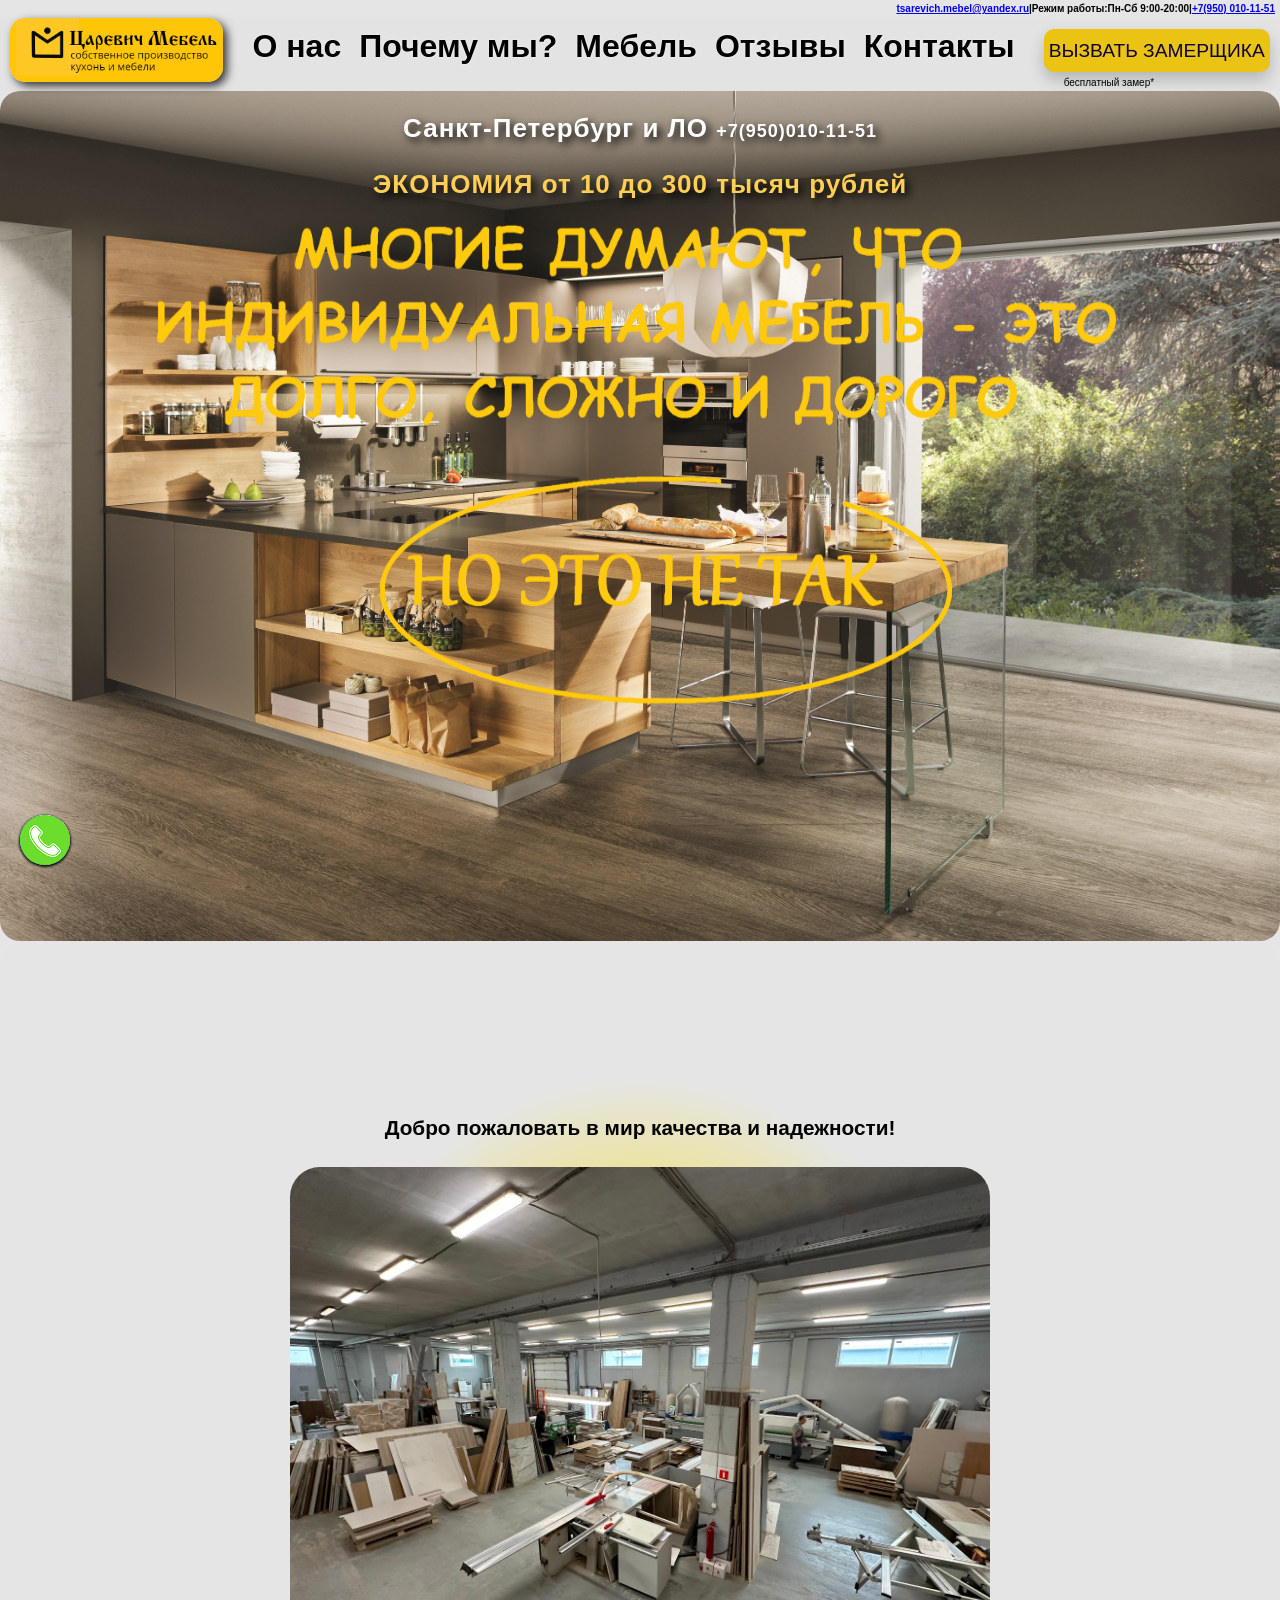
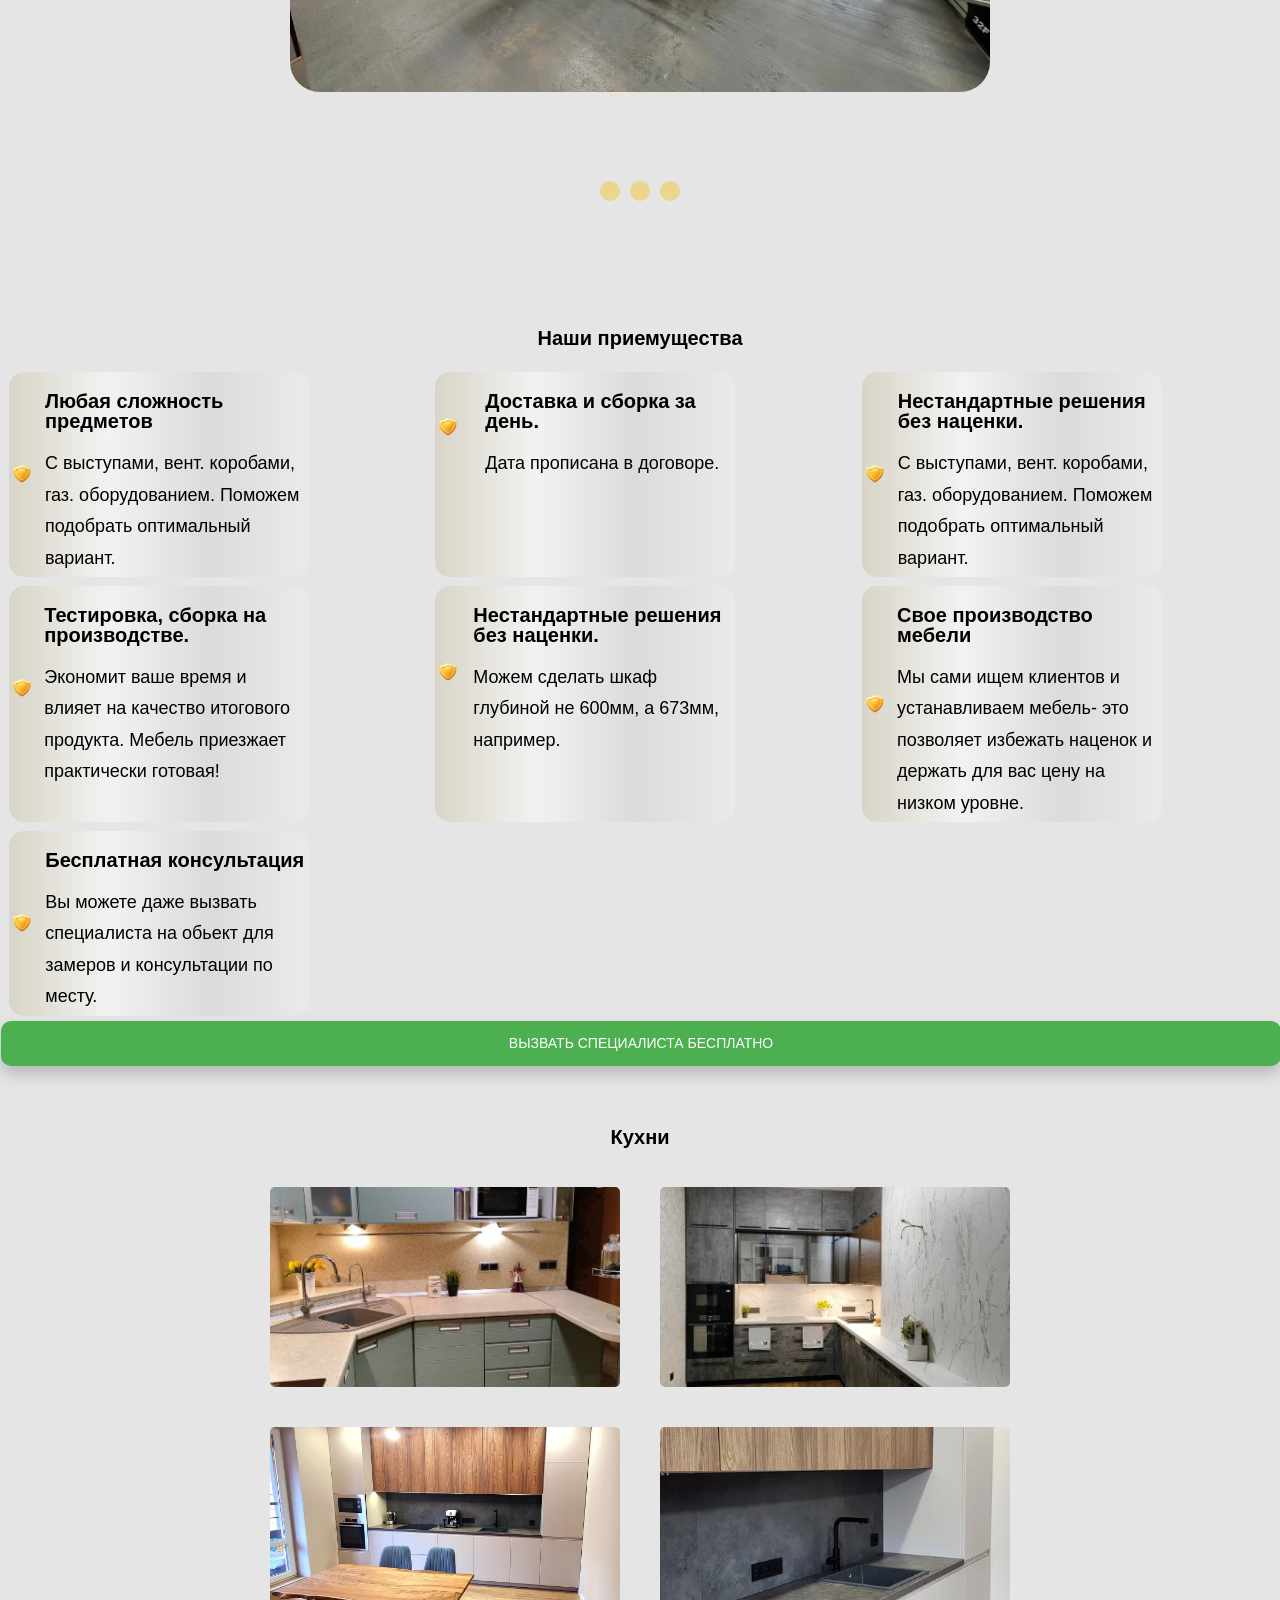
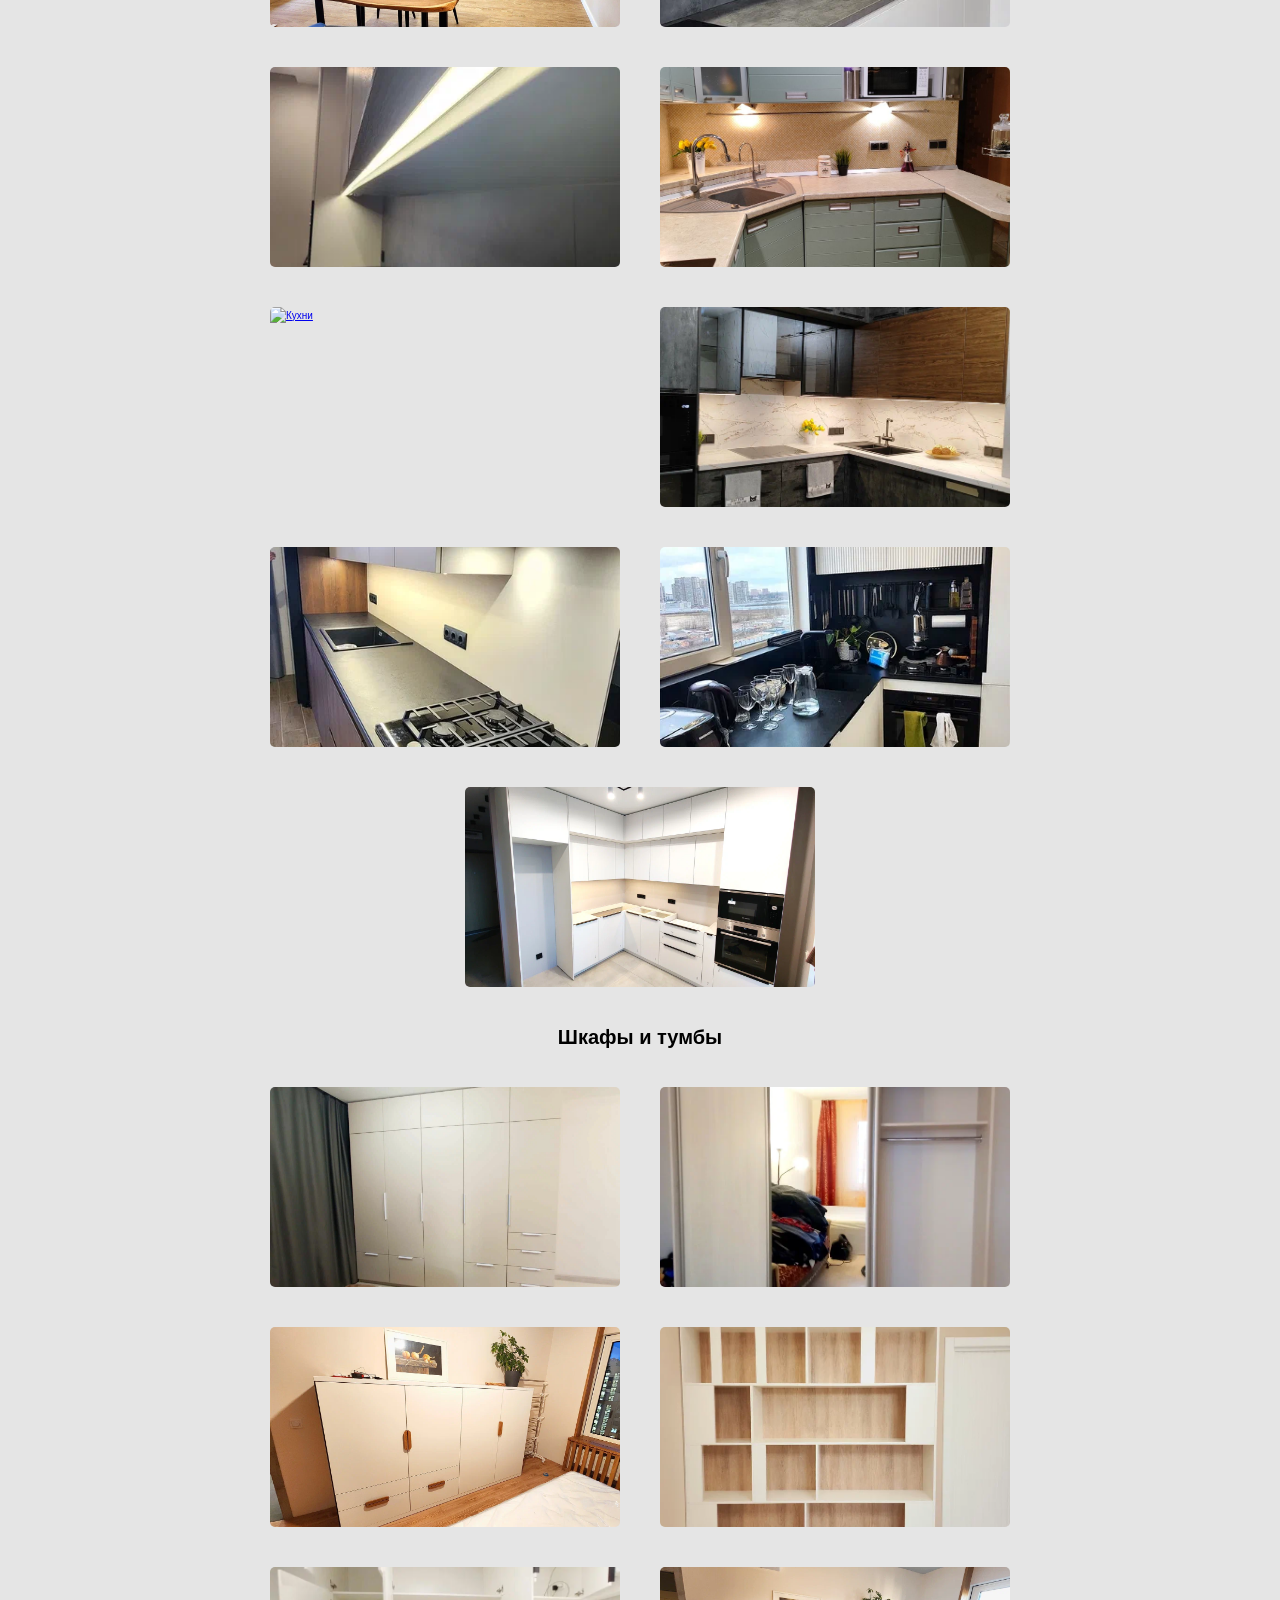
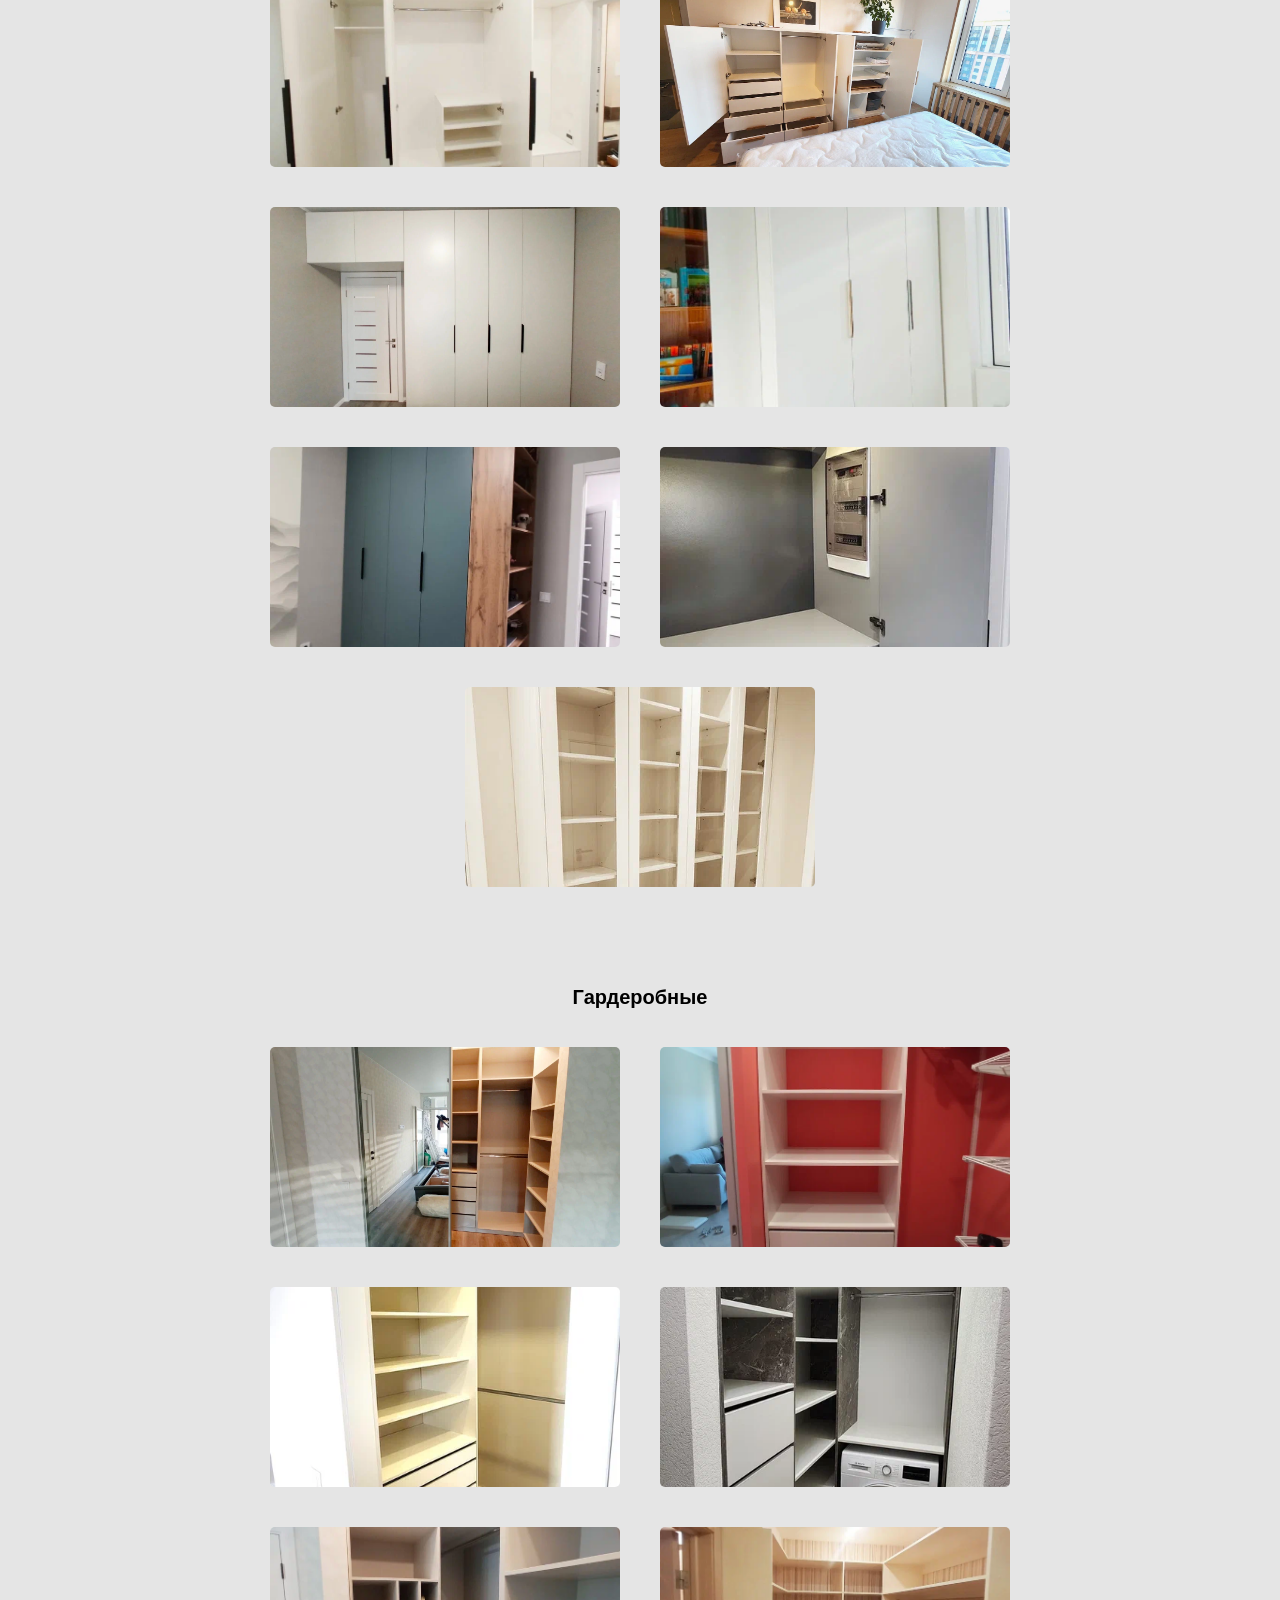
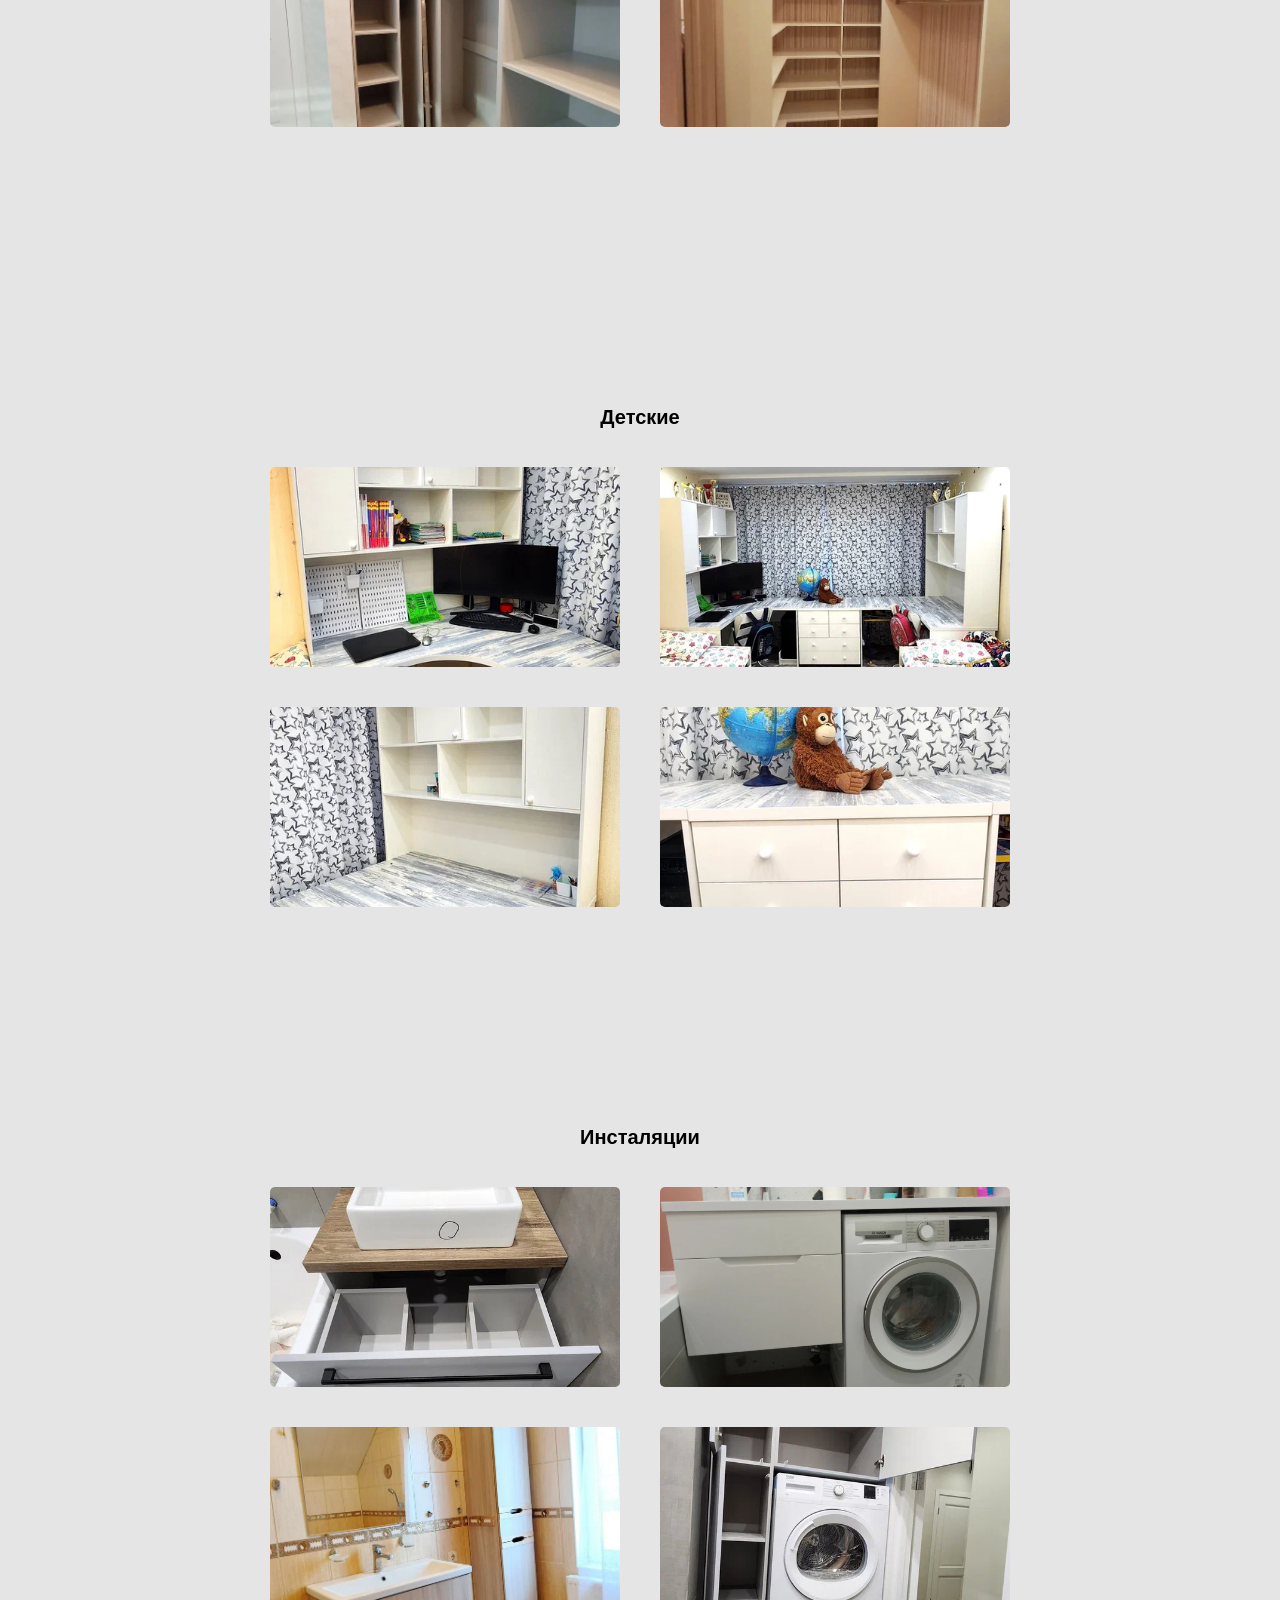
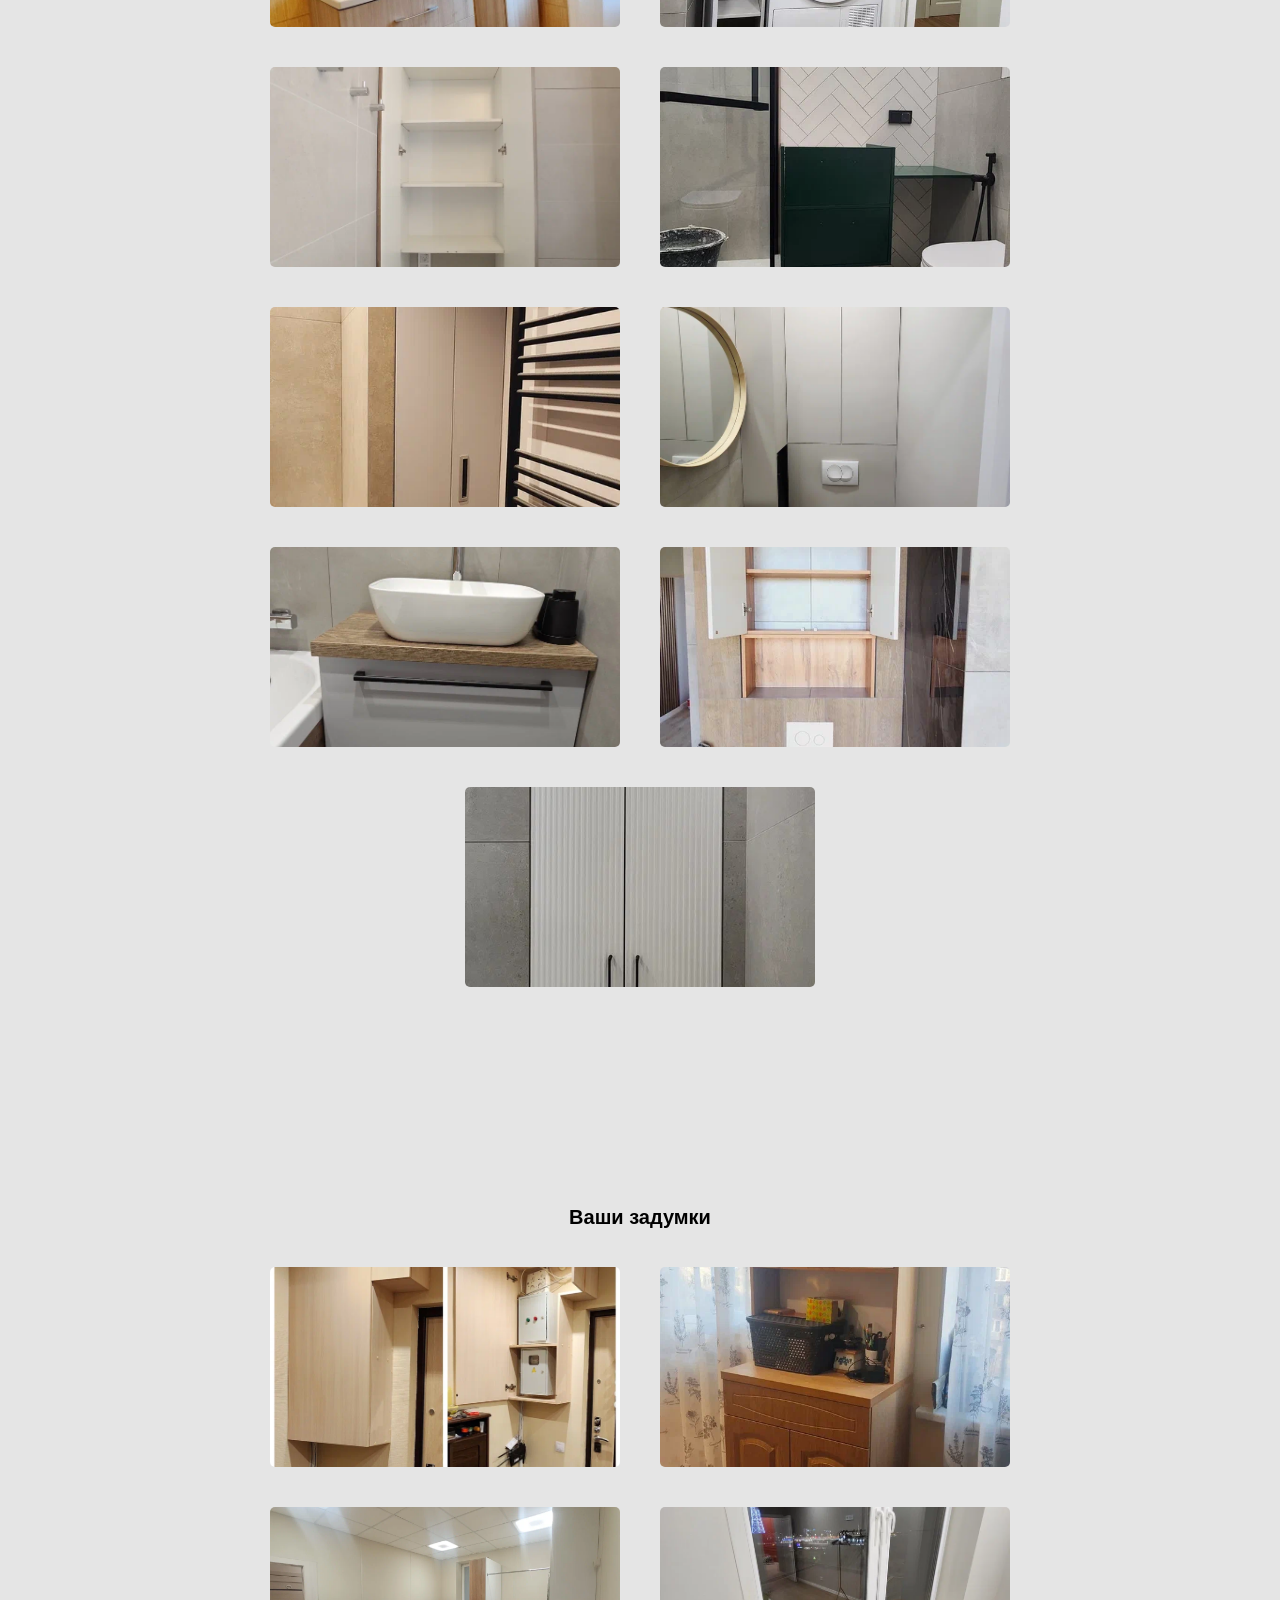
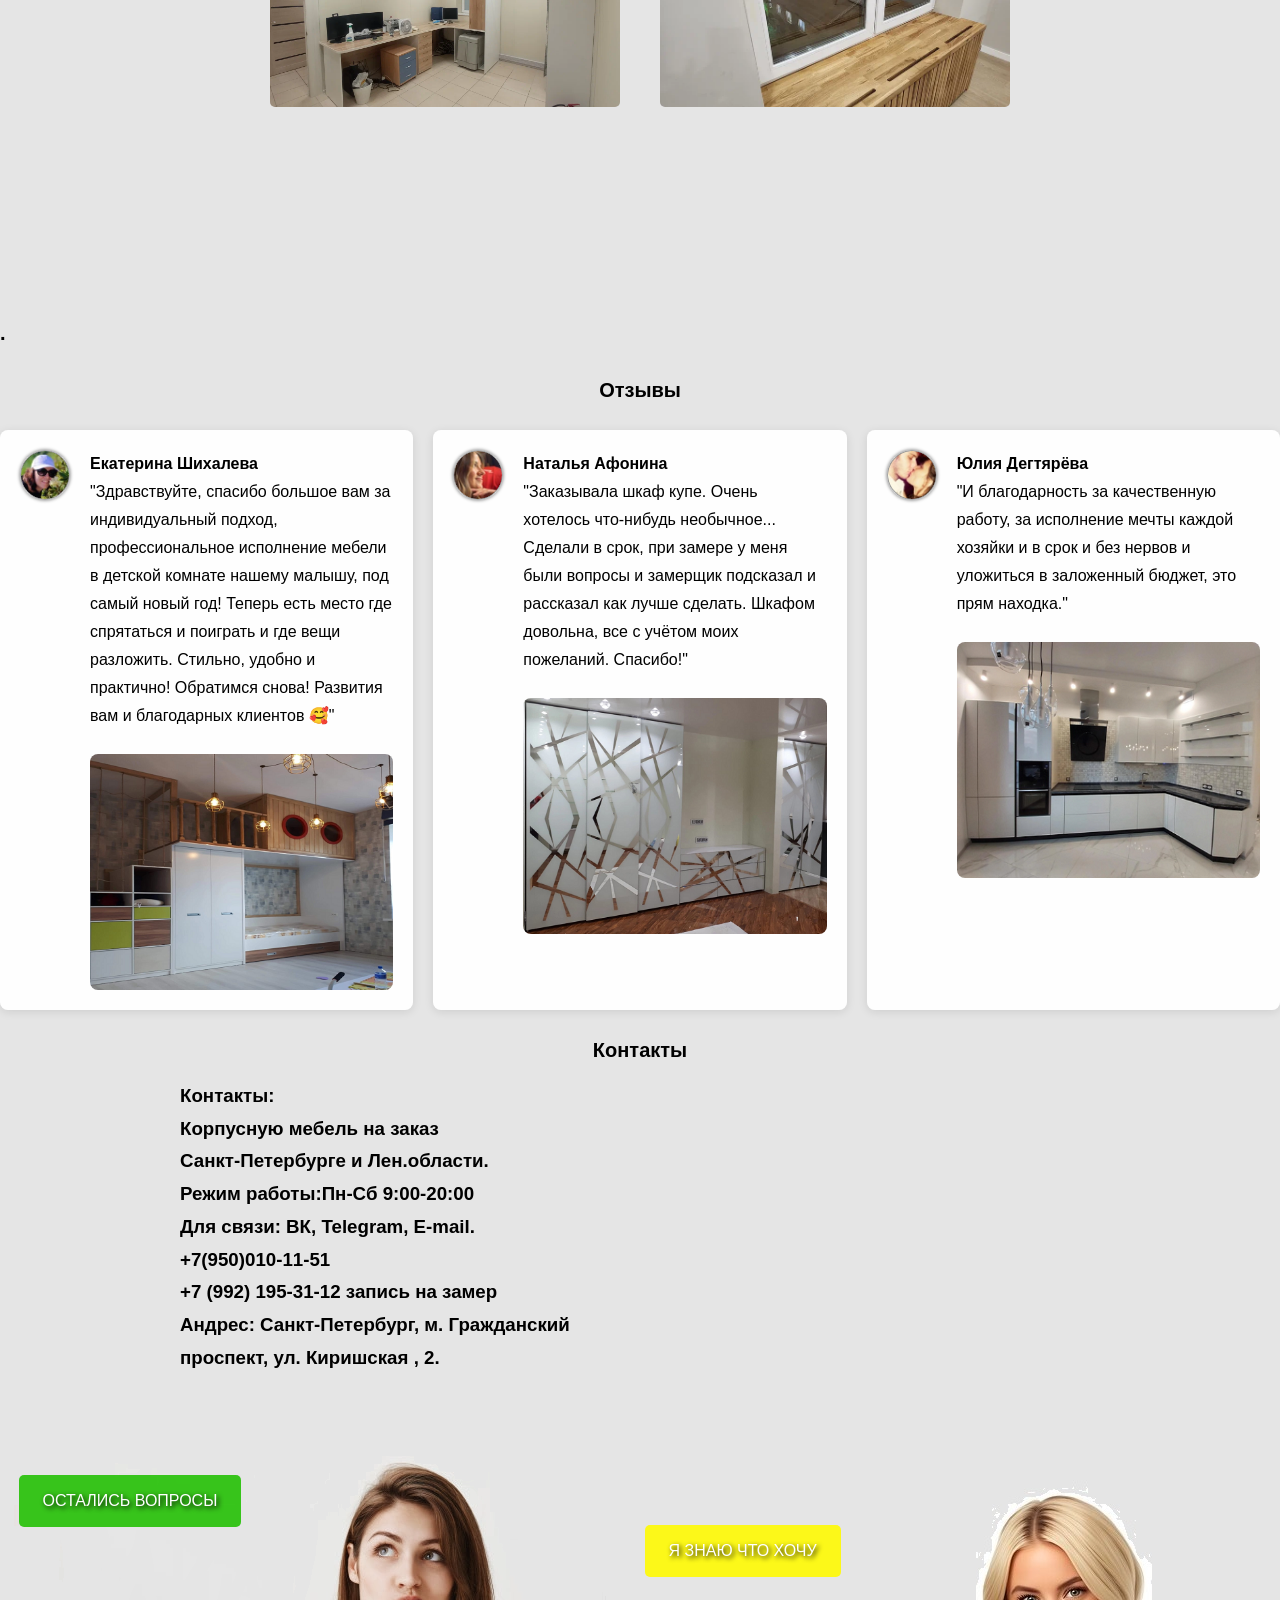
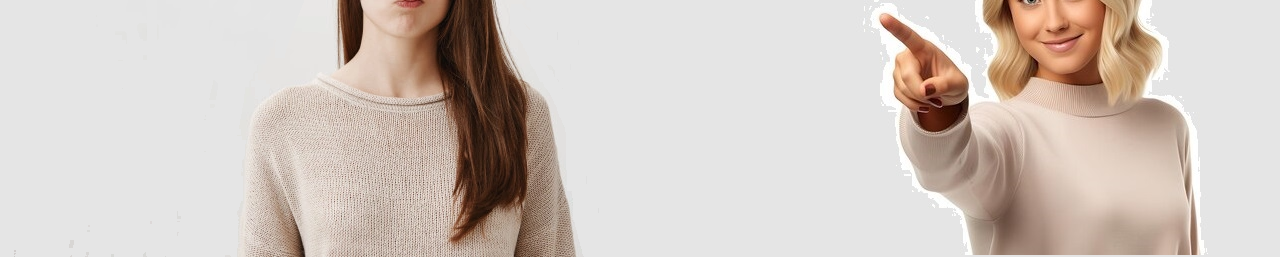
==== commit fe9d3819: "Update index.html" ====
--- a/index.html
+++ b/index.html
@@ -47,7 +47,7 @@
         >tsarevich.mebel@yandex.ru</a
       >
       |Режим работы:Пн-Сб 9:00-20:00|
-      <a style="margin-right: 20px" href="tel:+79500101151"
+      <a style="margin-right: 5px" href="tel:+79500101151"
         >+7(950) 010-11-51</a
       >
     </strong>
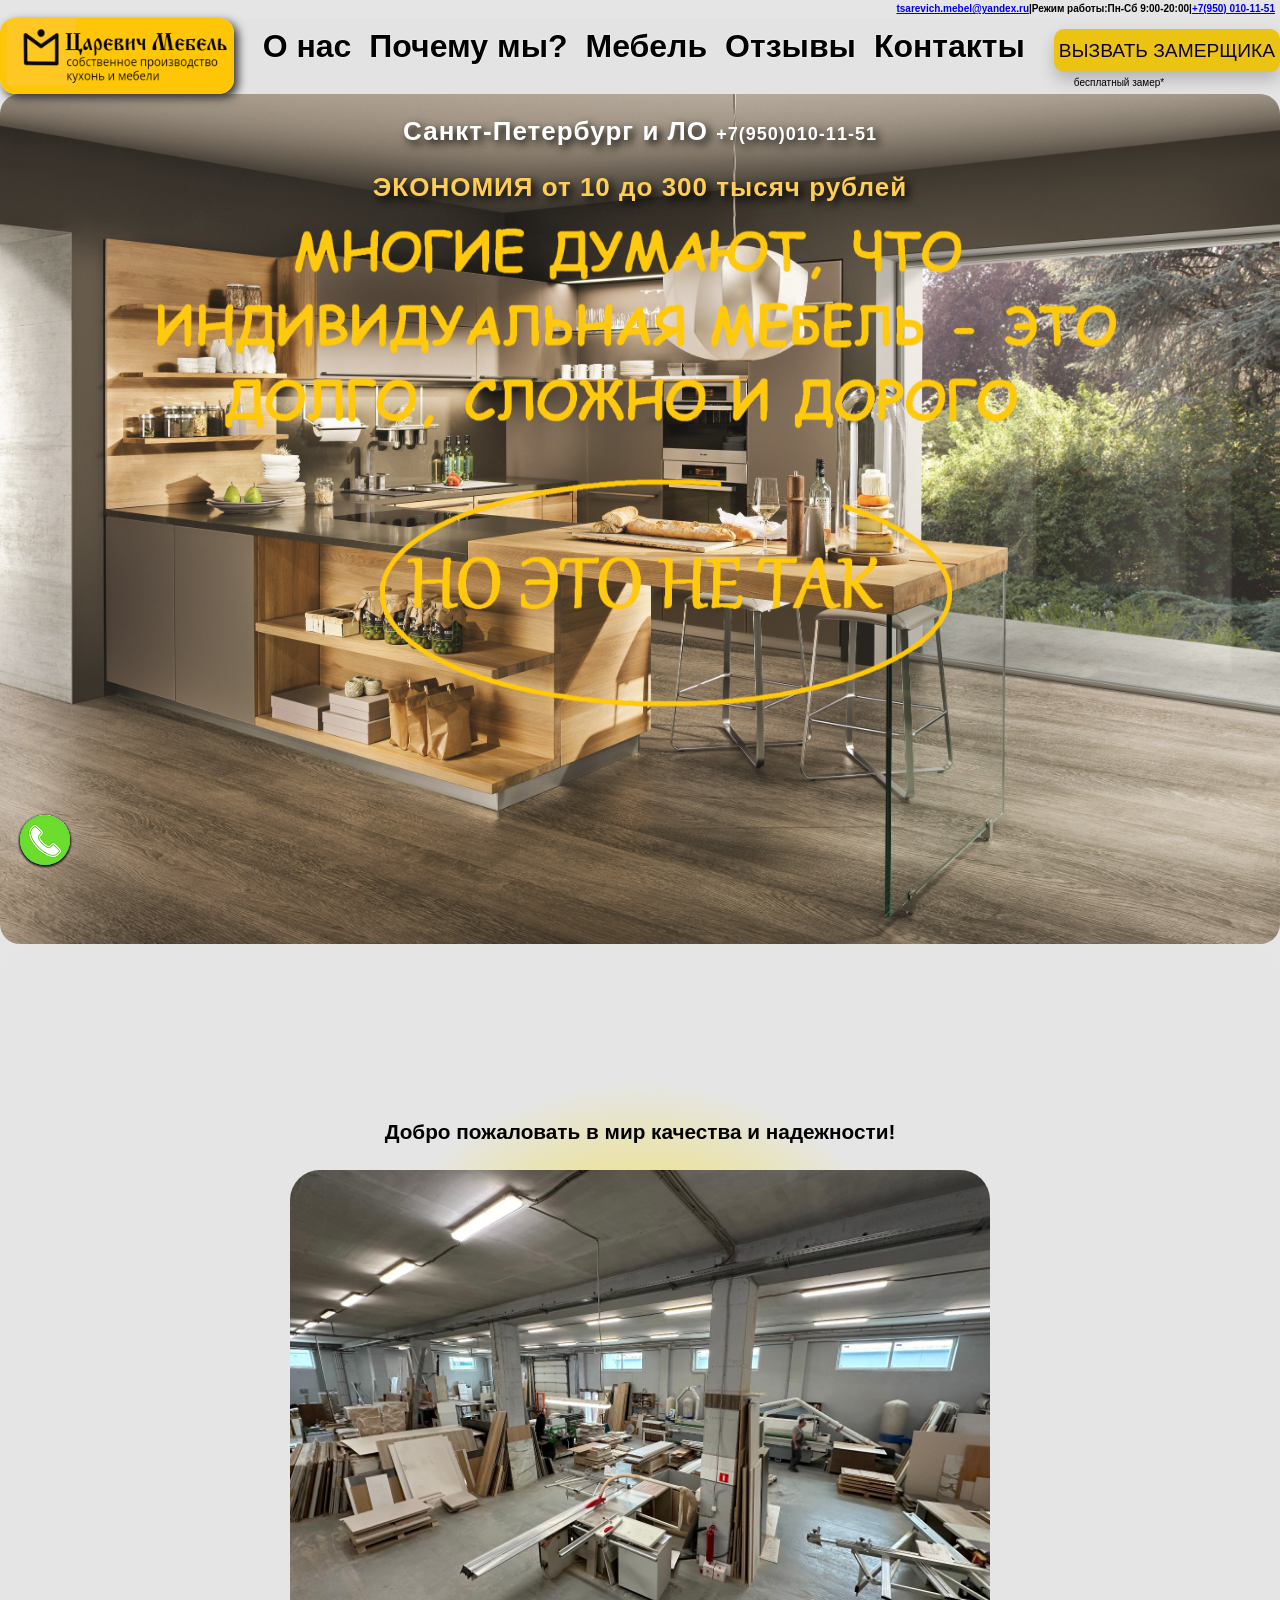
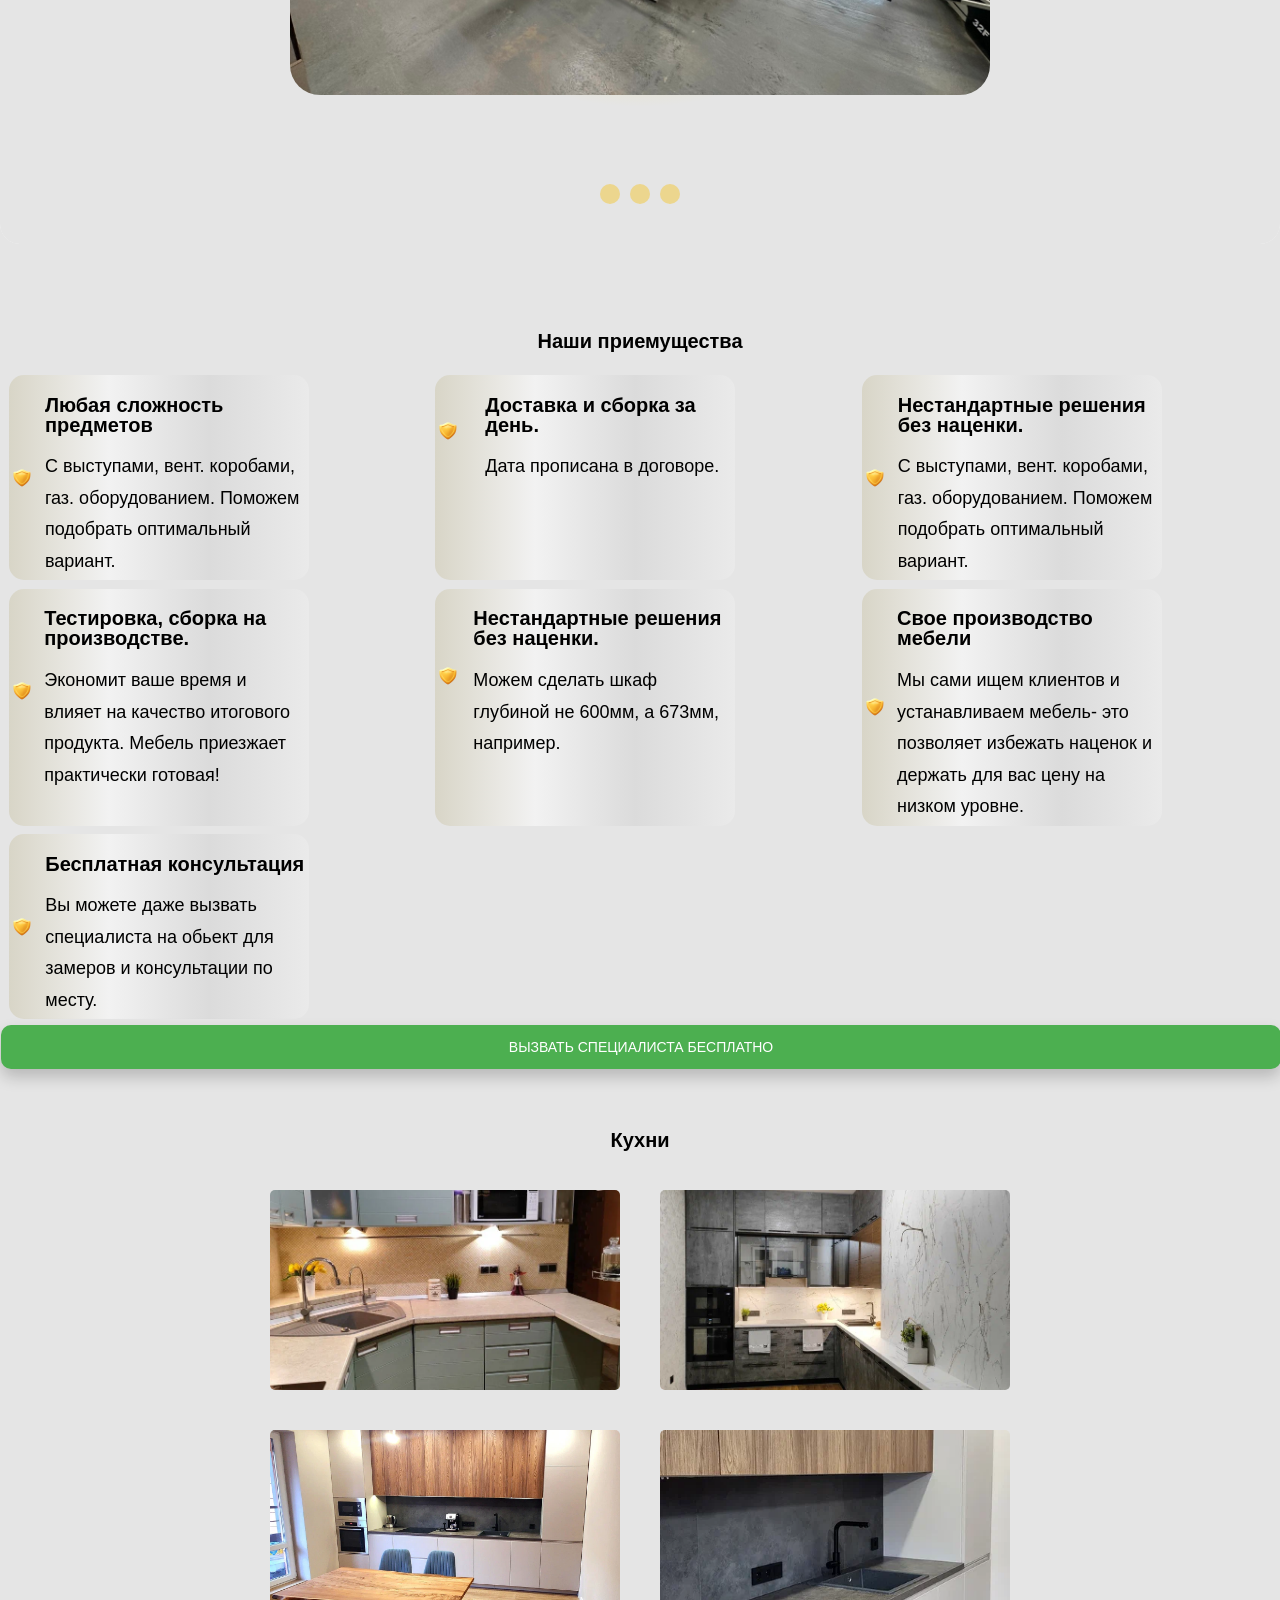
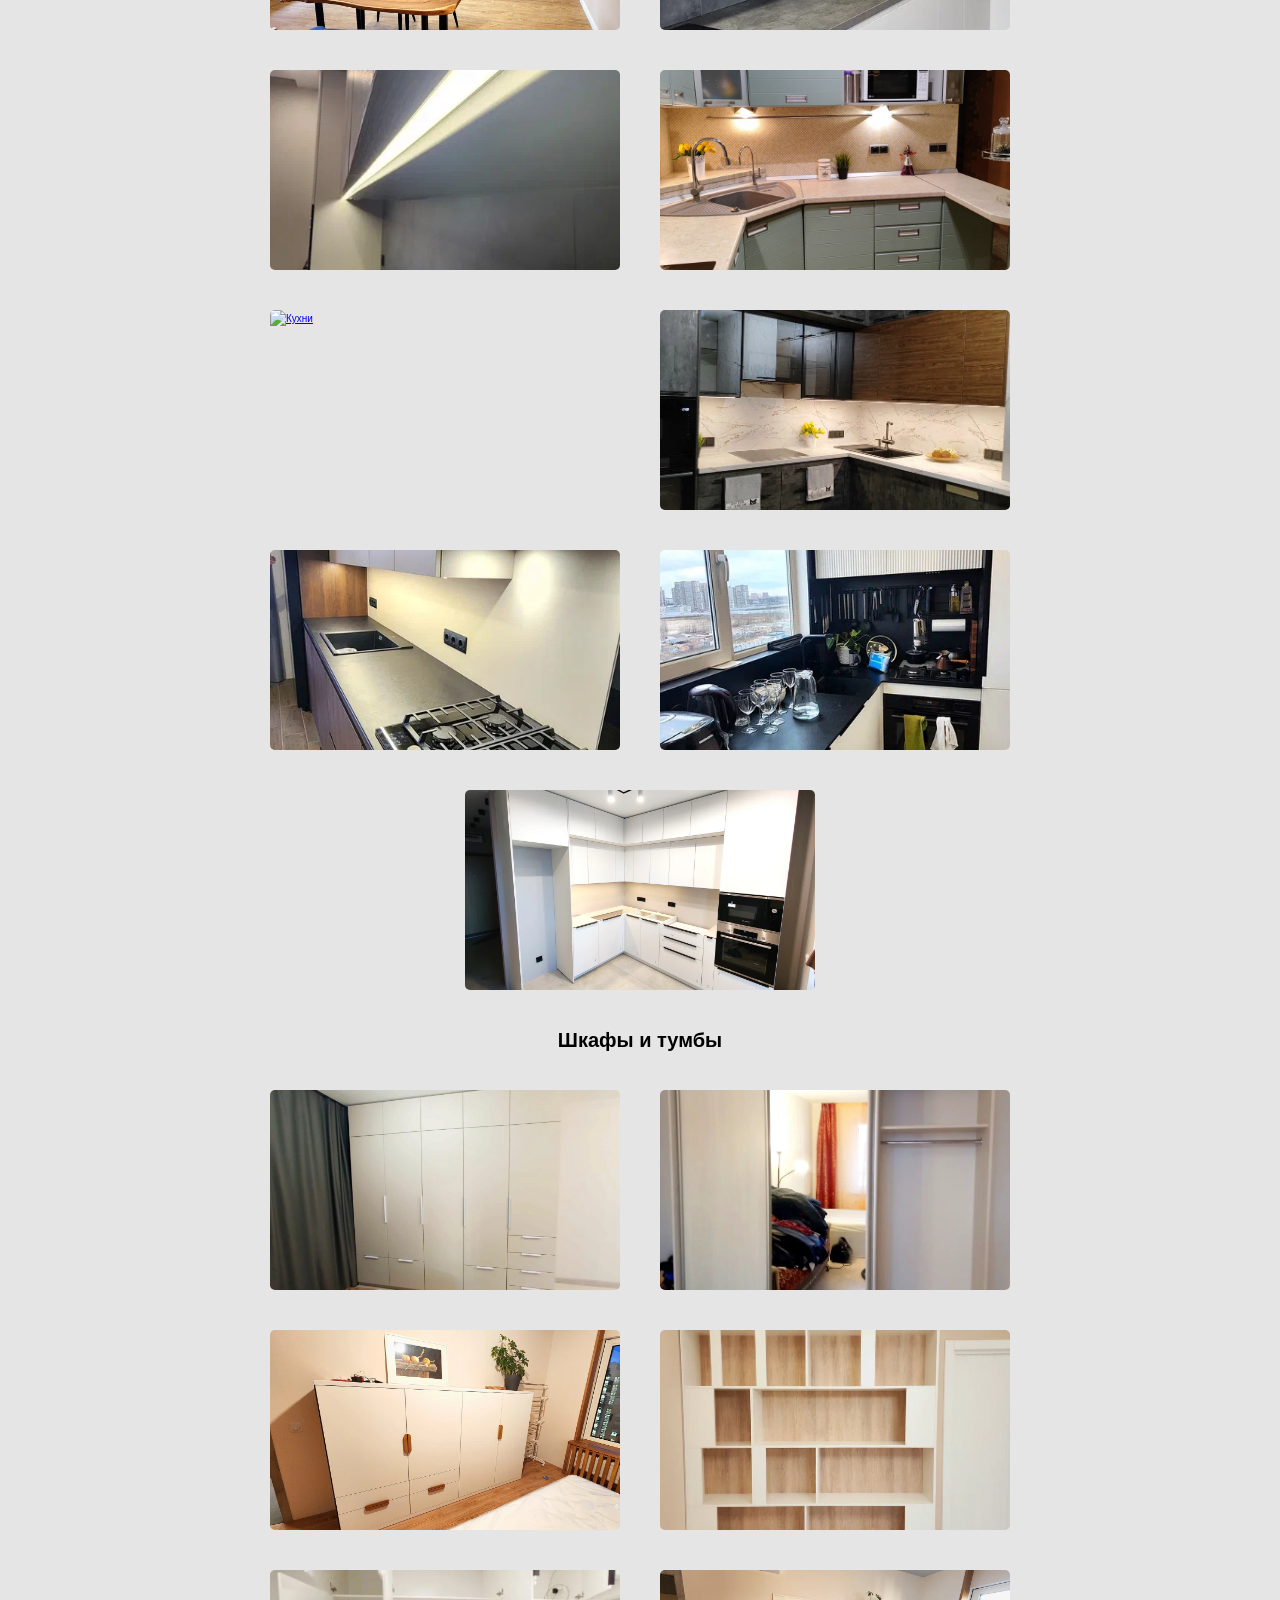
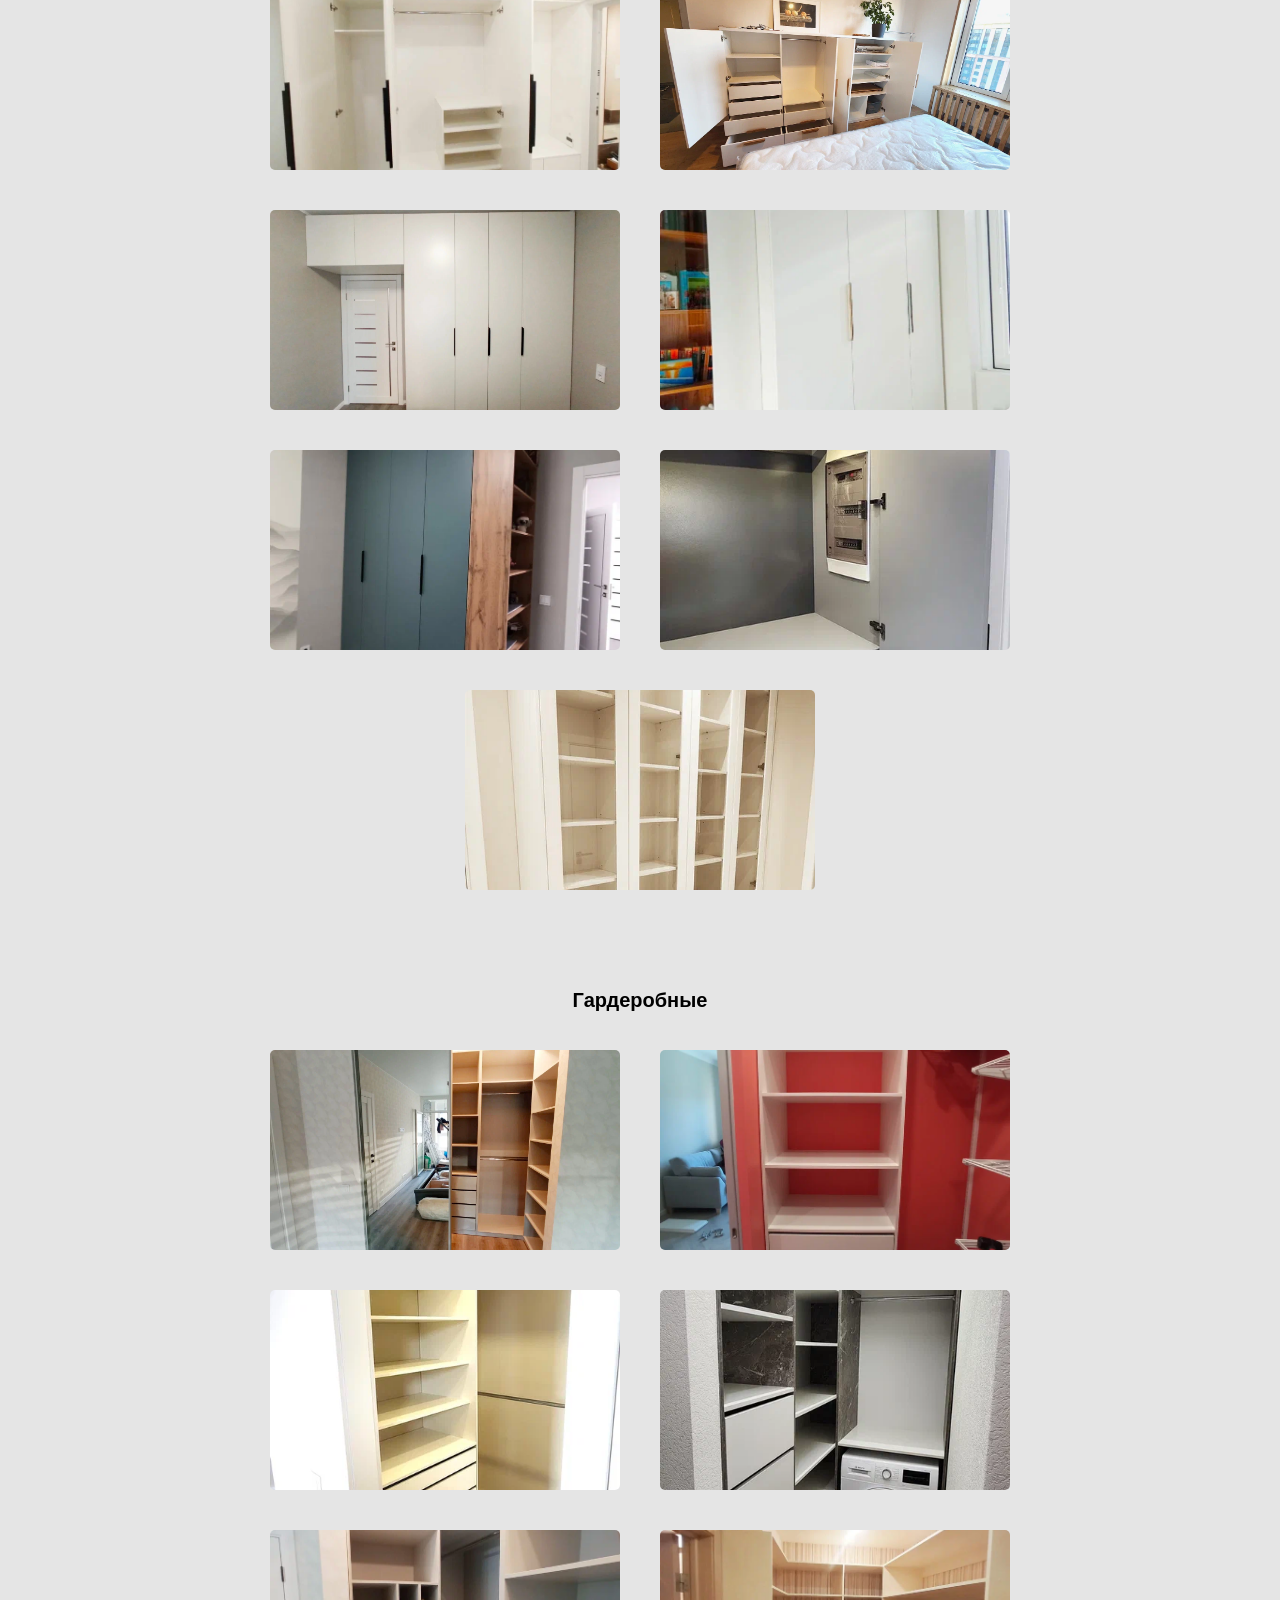
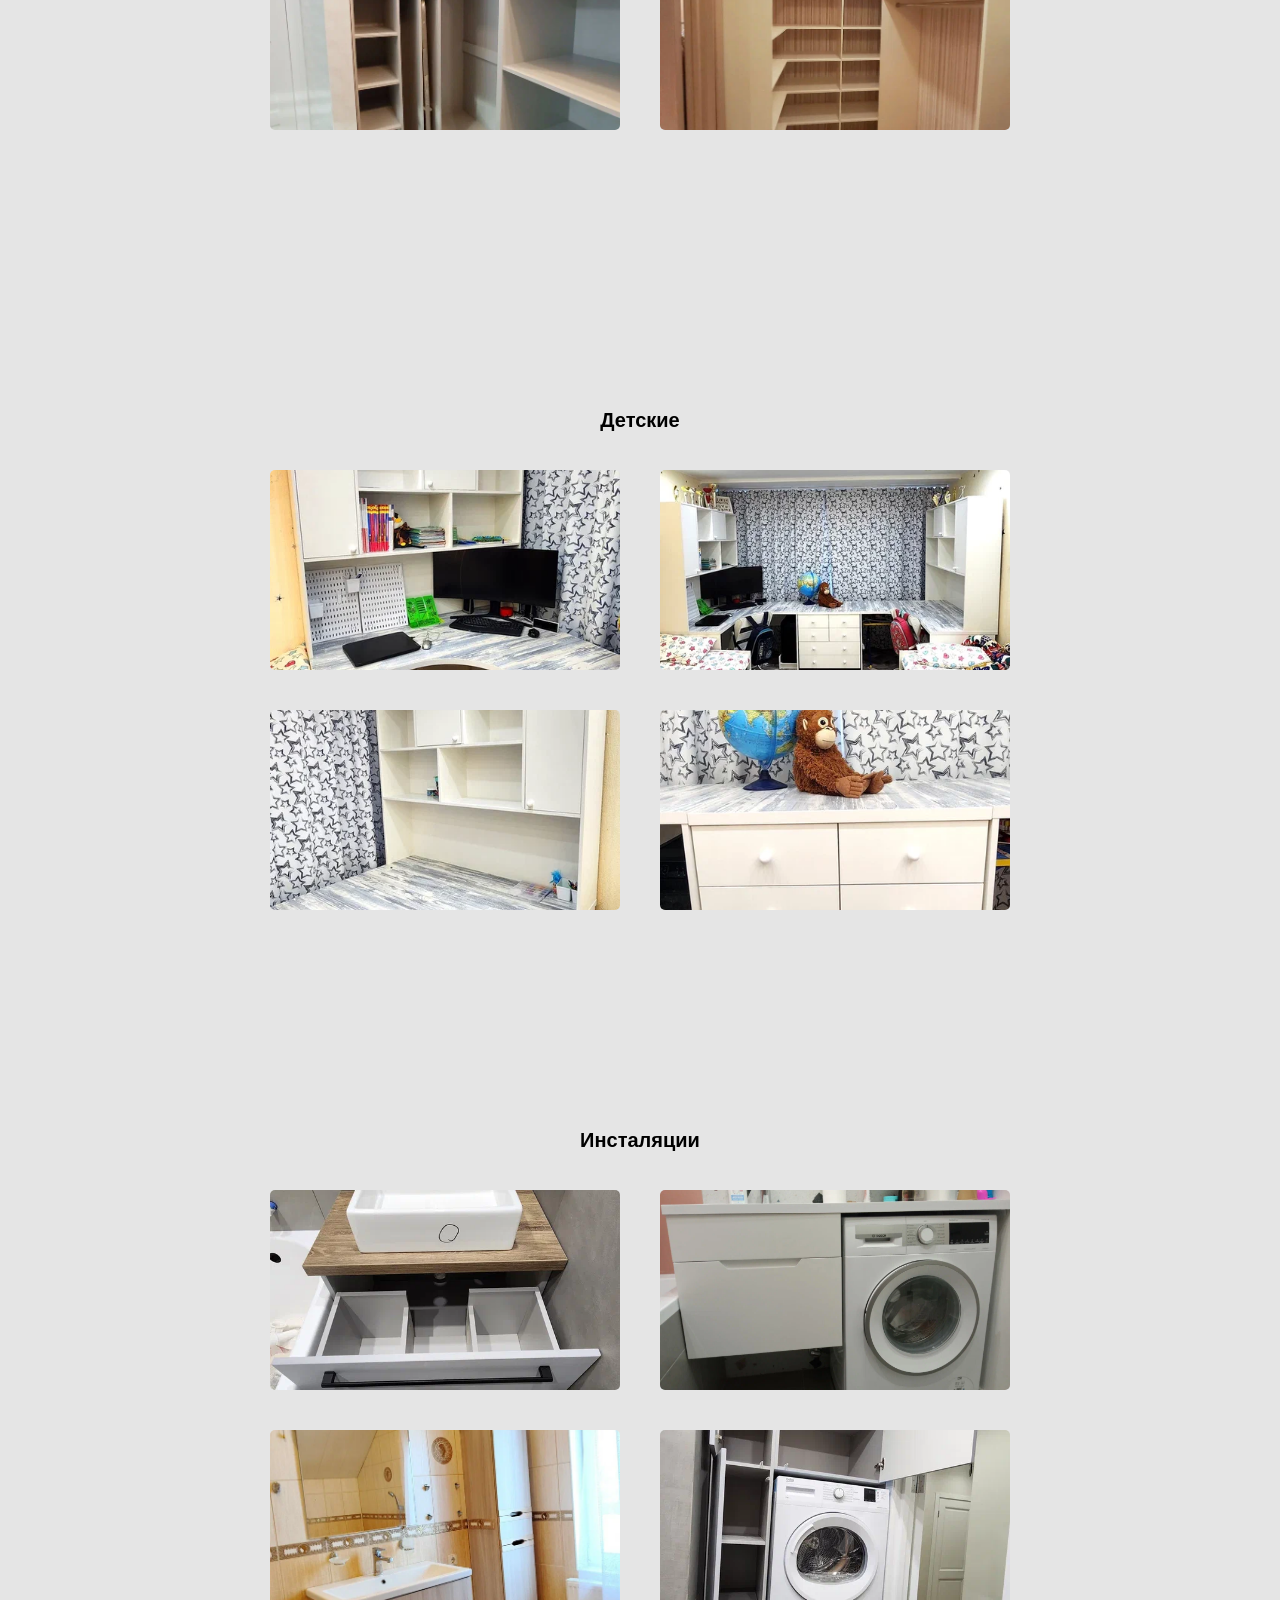
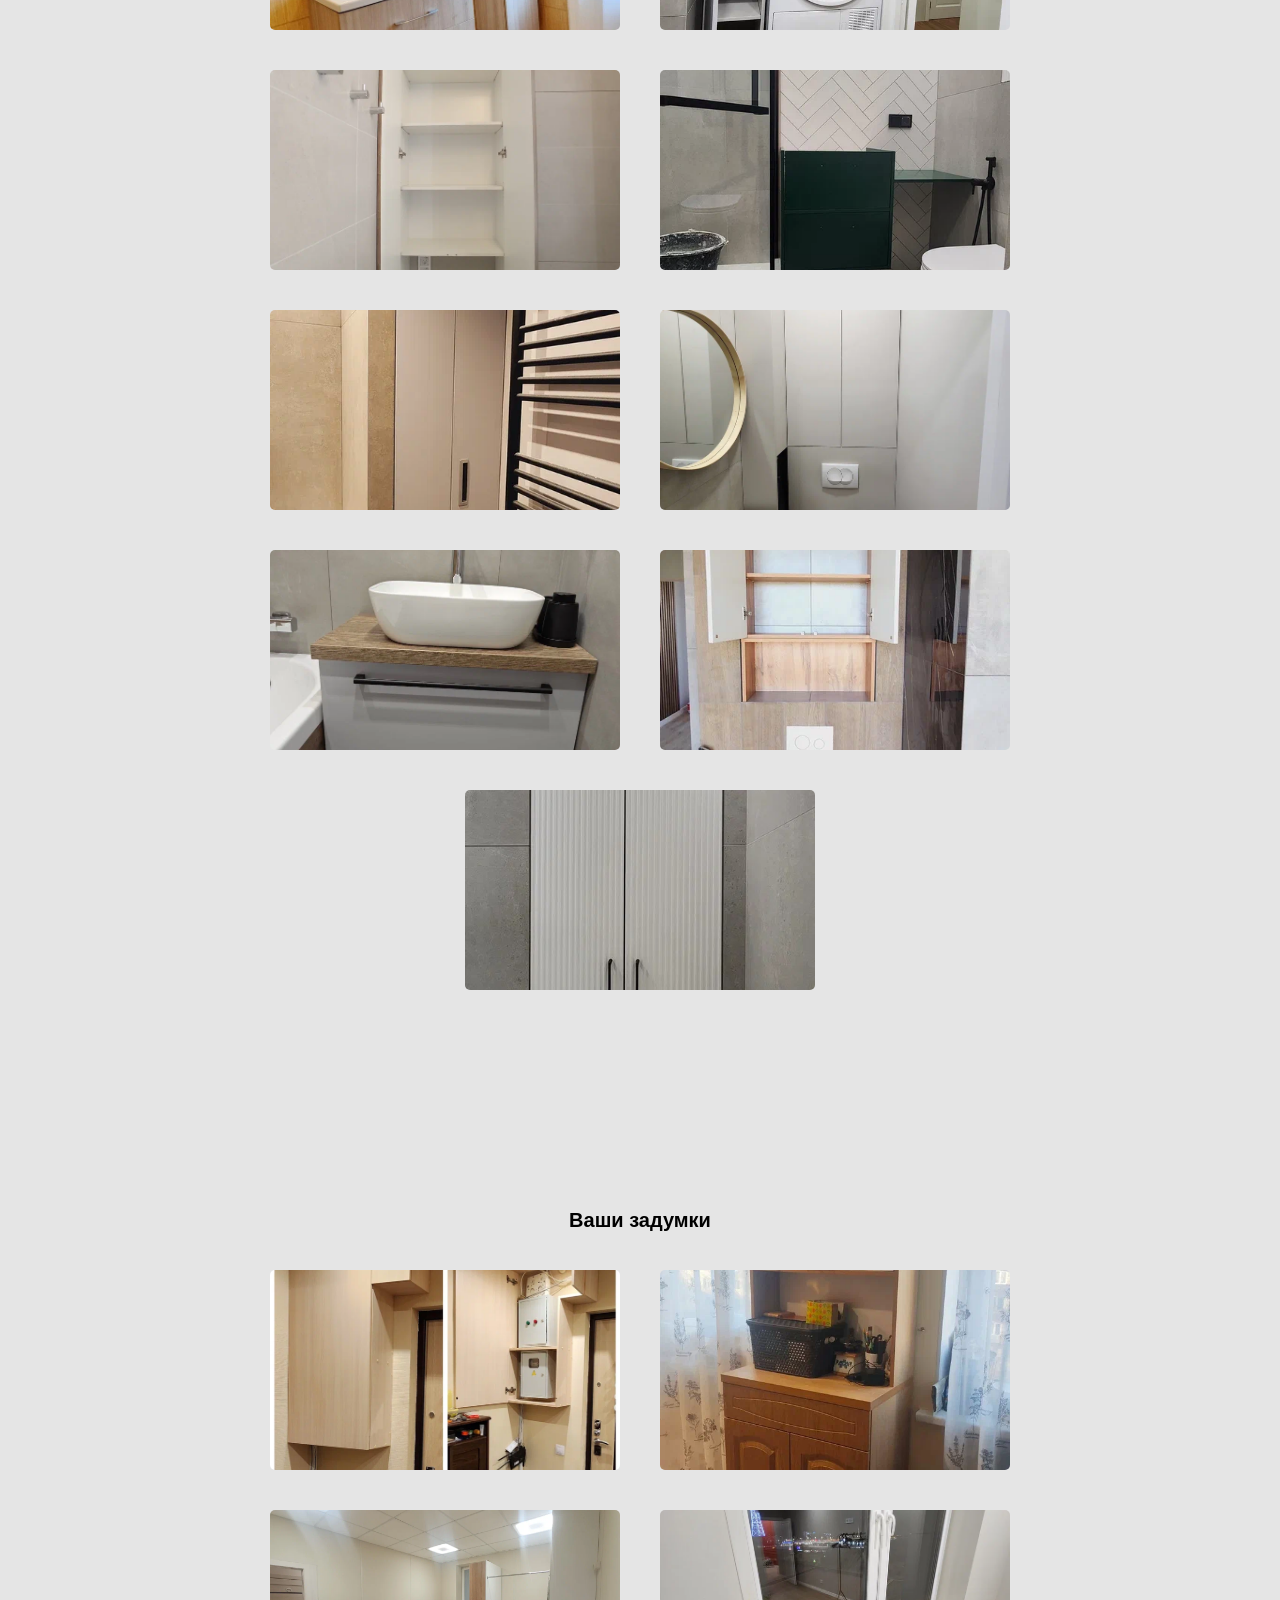
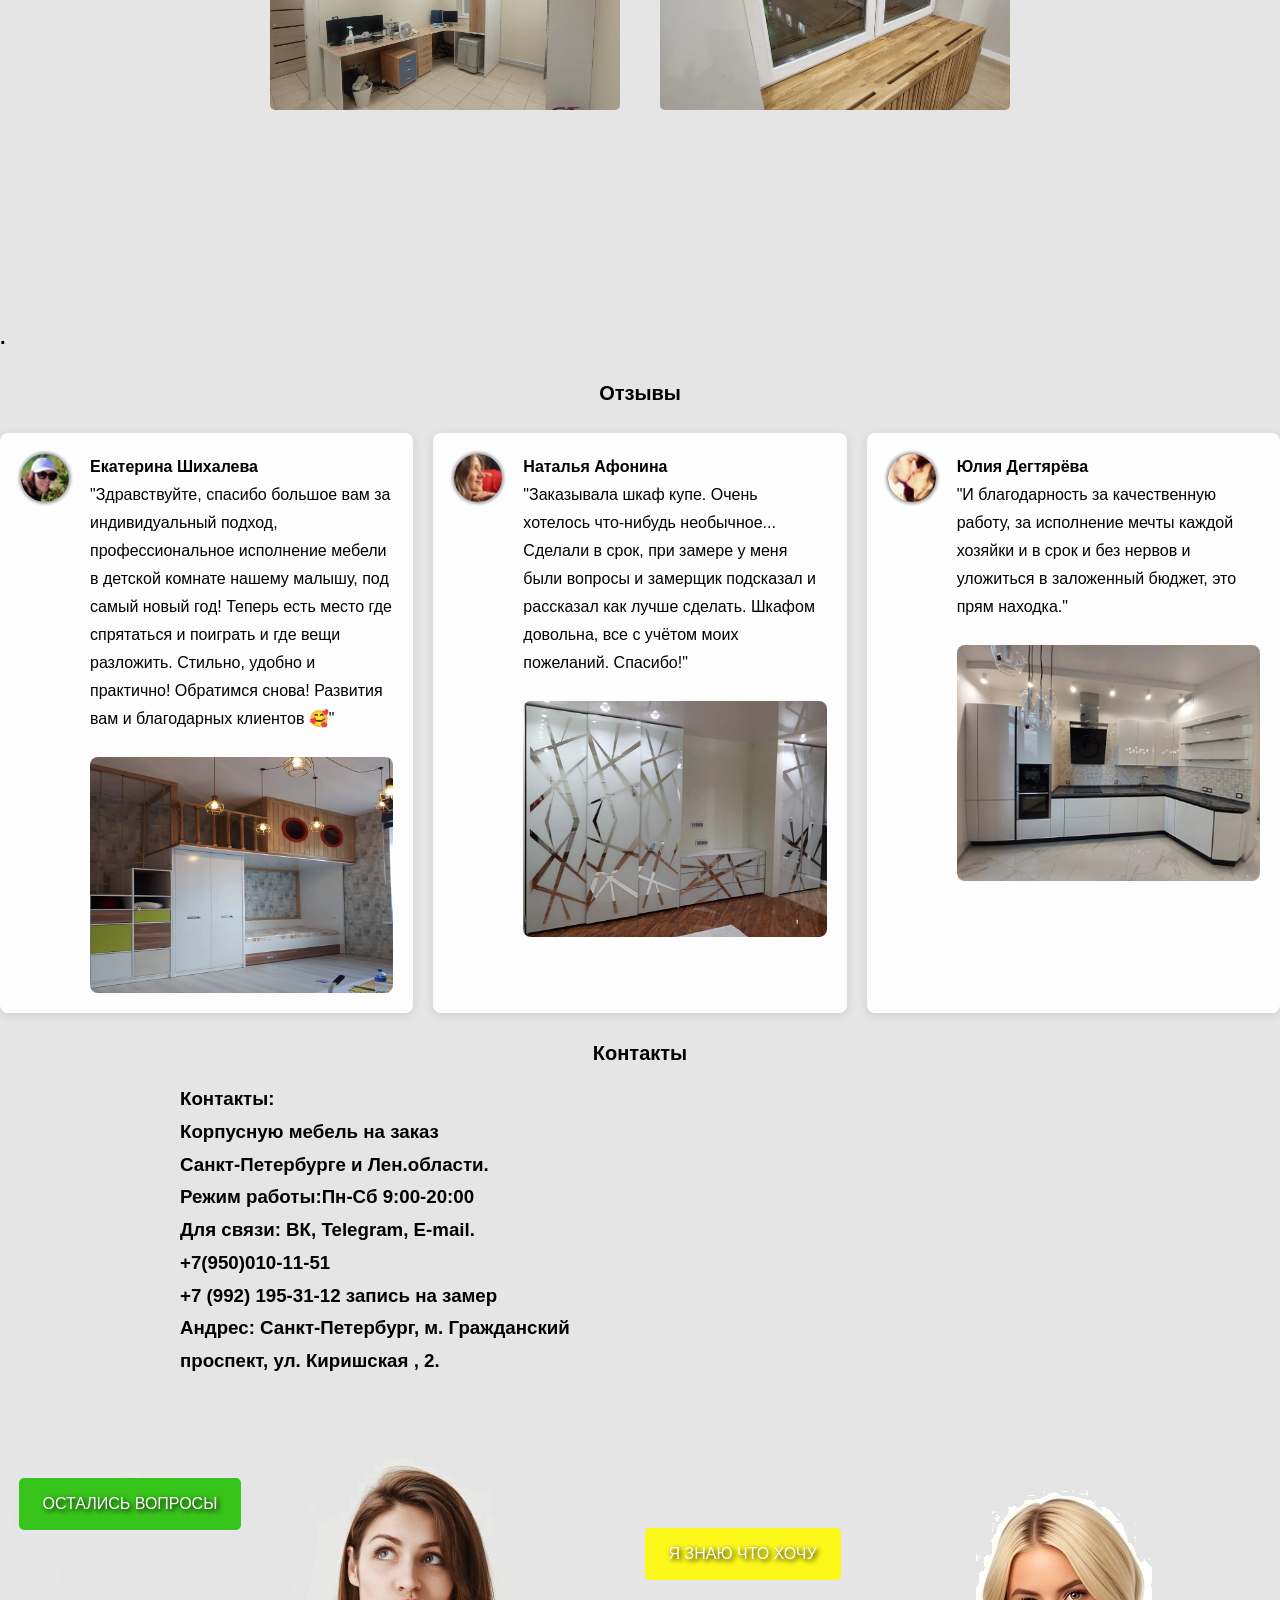
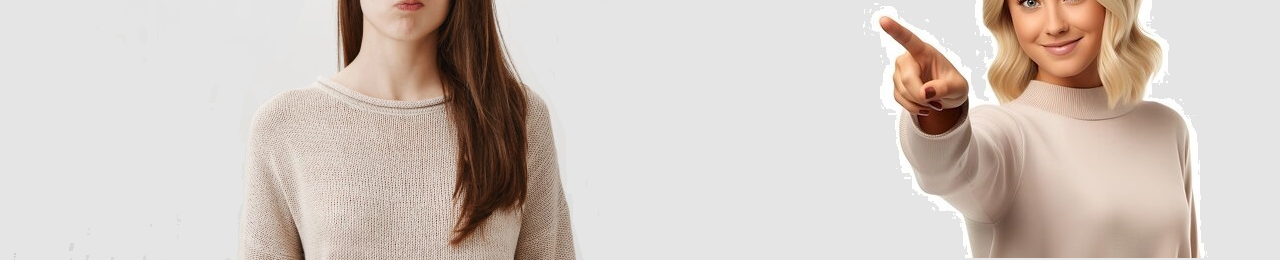
==== commit db201e3a: "Update index.html" ====
--- a/index.html
+++ b/index.html
@@ -59,7 +59,7 @@
           <li>
             <a style="margin: 0; padding: 0; border: none" href="#top">
               <img
-                style="height: 5vw; box-shadow: 4px 4px 10px #313131; margin: 0 auto; border-radius: 15px"
+                style="height: 6vw; box-shadow: 4px 4px 10px #313131; margin: 0 auto; border-radius: 15px"
                 src="logocm.png"
                 alt="Логотип Царевич Мебель"
             /></a>
